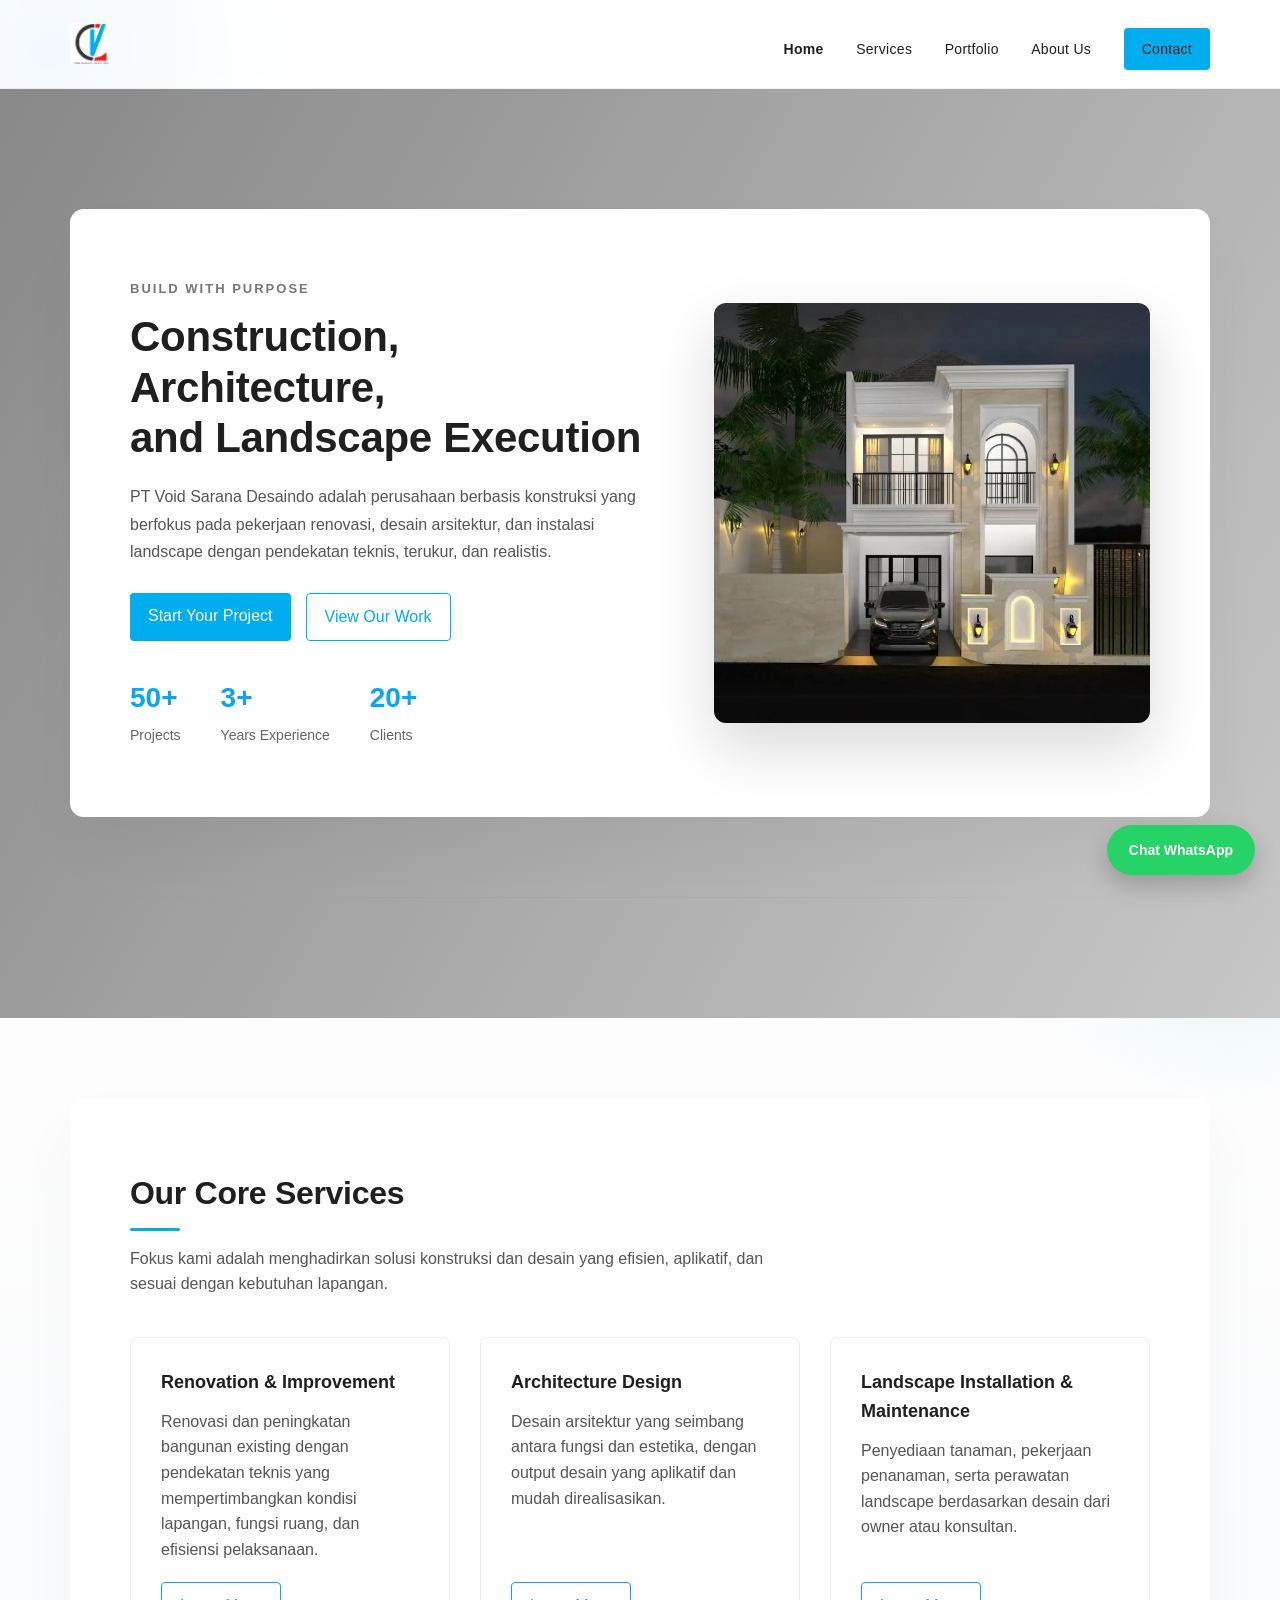
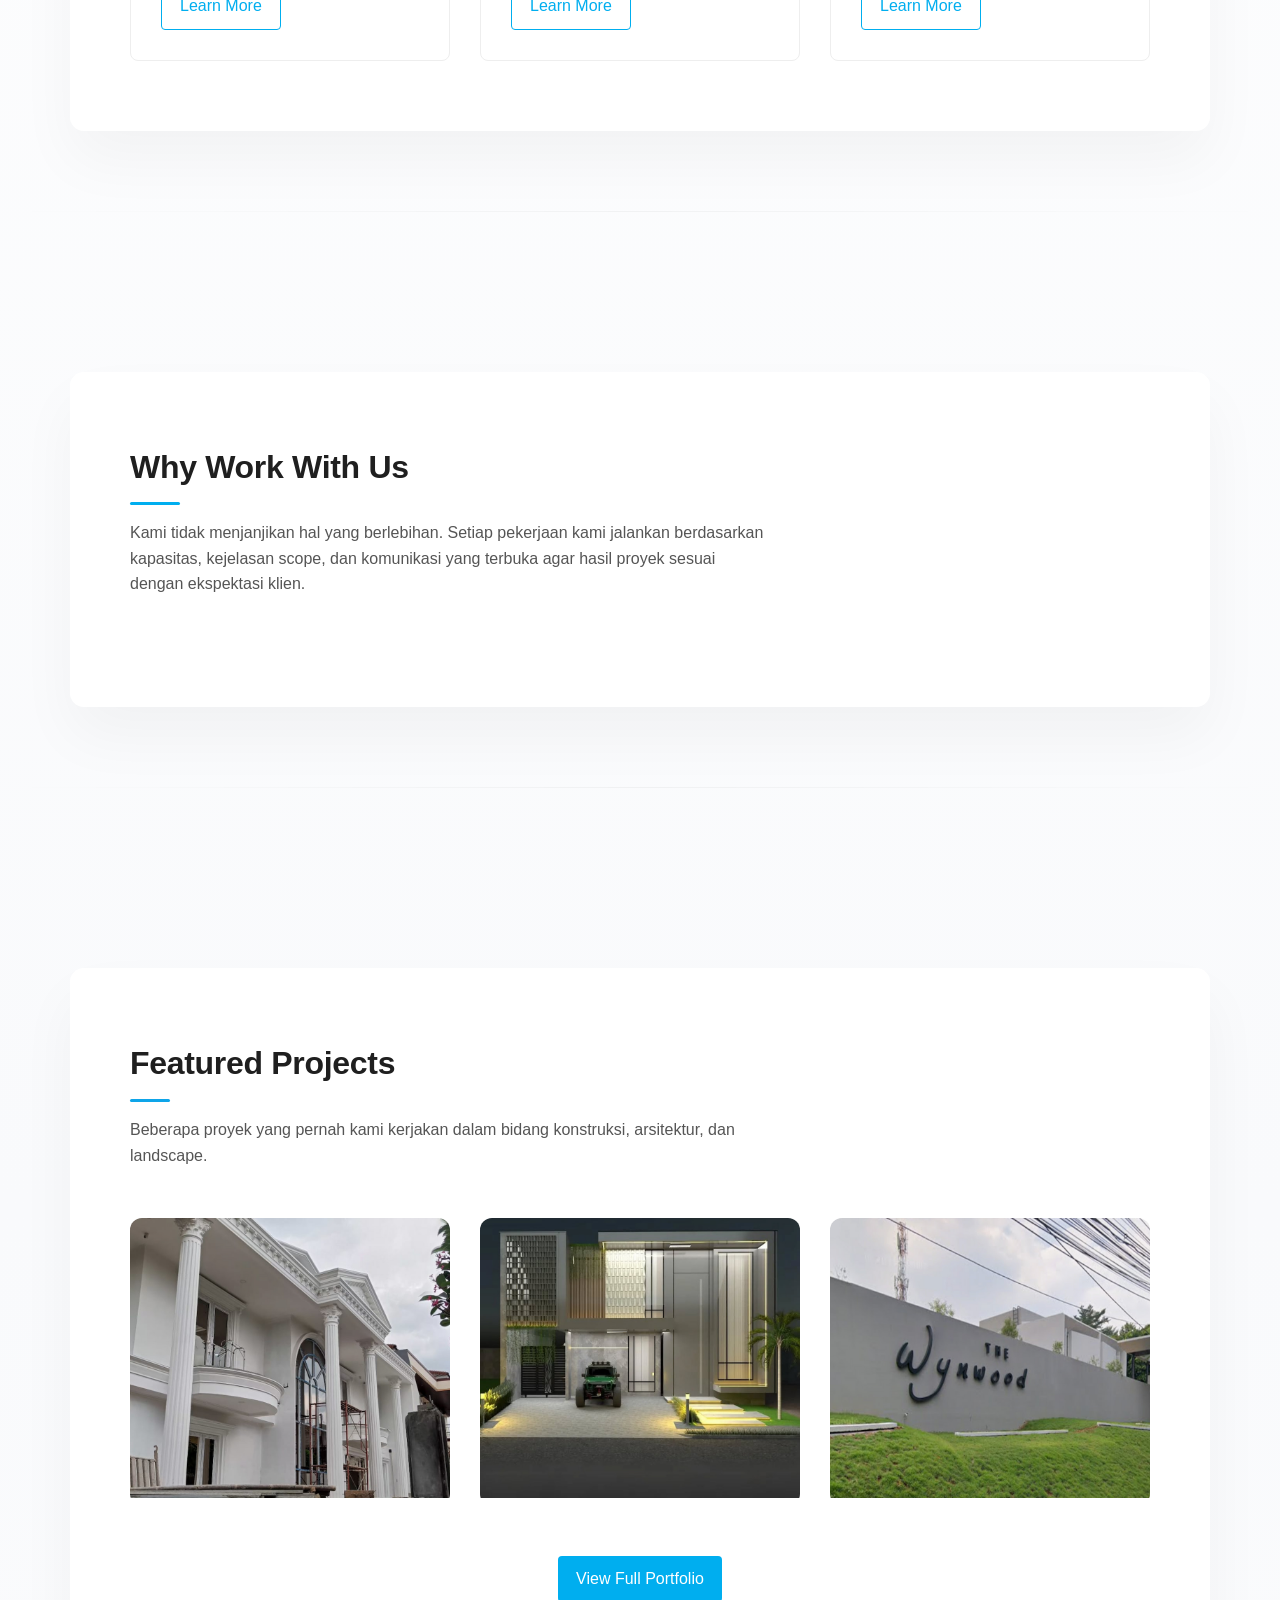
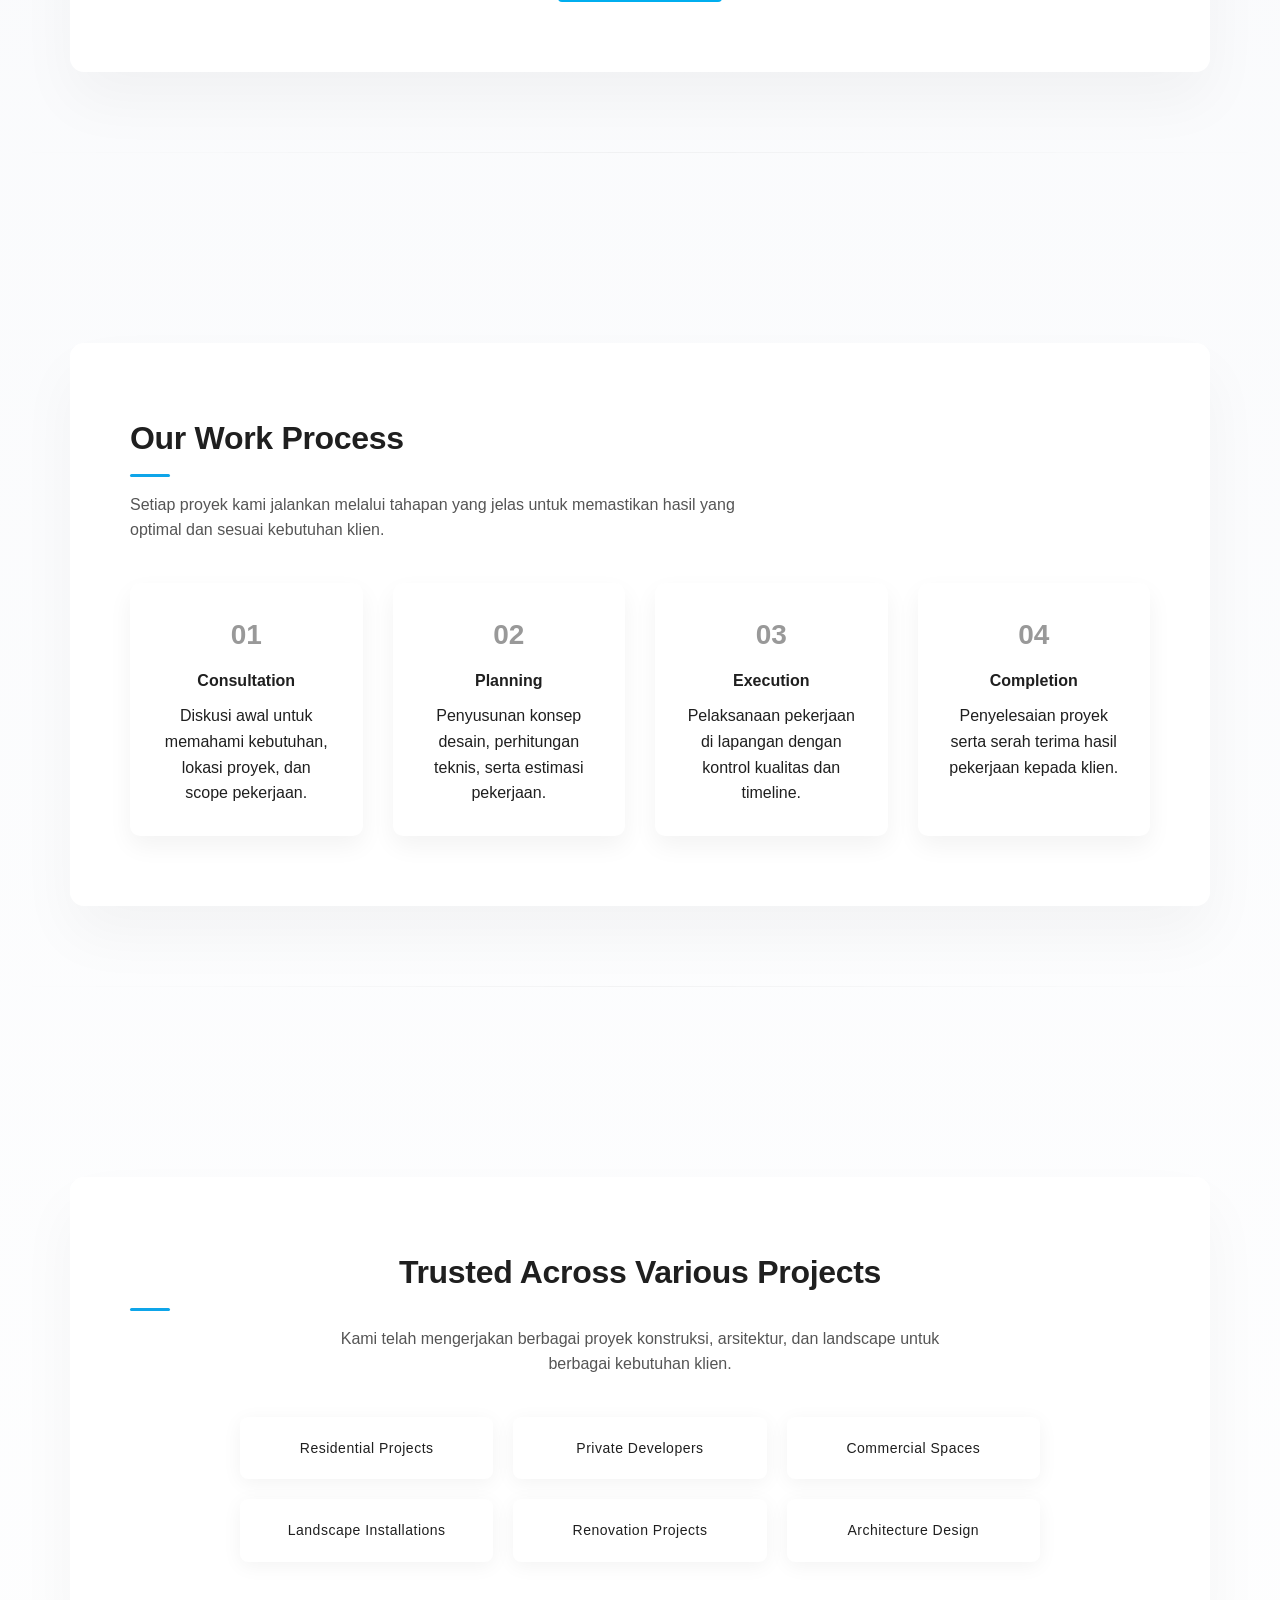
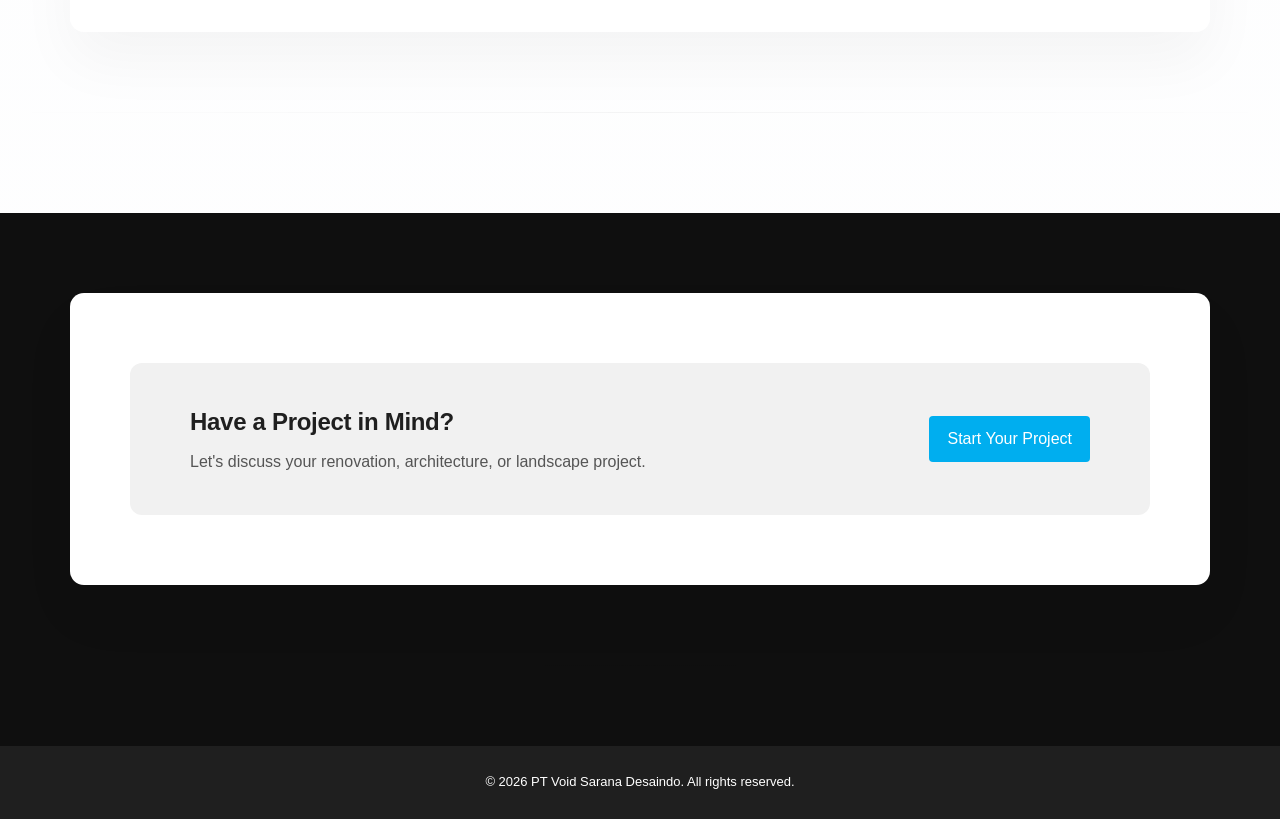
==== index.html @ ada6b705 "Add files via upload" ====
<!DOCTYPE html>
<html lang="id">
<head>
<meta charset="UTF-8" />
<meta name="viewport" content="width=device-width, initial-scale=1.0" />

<title>Void Sarana Desaindo | Jasa Renovasi Rumah, Desain Arsitektur & Landscape</title>

<meta name="description" content="Void Sarana Desaindo adalah perusahaan konstruksi yang menyediakan jasa renovasi rumah, desain arsitektur, dan instalasi landscape dengan pendekatan teknis dan realistis.">

<link rel="icon" type="image/png" href="assets/img/logo.png">

<link rel="stylesheet" href="assets/css/style.css" />
</head>
<body>

<!-- HEADER -->
<header class="site-header" id="navbar">

<div class="container header-flex">

<img src="assets/img/logo.png" alt="Void Sarana Desaindo" class="logo">

<div class="menu-toggle" id="menu-toggle">
☰
</div>

<nav class="nav" id="nav-menu">
<a href="index.html" class="active">Home</a>
<a href="services.html">Services</a>
<a href="portfolio.html">Portfolio</a>
<a href="about.html">About Us</a>
<a href="contact.html" class="btn-primary">Contact</a>
</nav>

</div>

</header>



<!-- HERO -->
<section class="hero reveal-section">

<div class="container hero-grid">

<div class="hero-text">

<div class="hero-subtitle">Build with purpose</div>

<h1>
Construction, Architecture,<br>
and Landscape Execution
</h1>

<p class="hero-desc">
PT Void Sarana Desaindo adalah perusahaan berbasis konstruksi
yang berfokus pada pekerjaan renovasi, desain arsitektur,
dan instalasi landscape dengan pendekatan teknis,
terukur, dan realistis.
</p>

<div class="hero-actions">

<a href="contact.html" class="btn-primary">
Start Your Project
</a>

<a href="portfolio.html" class="btn-secondary">
View Our Work
</a>

</div>

<!-- HERO STATS -->
<div class="hero-stats">

<div class="hero-stat">
<h3>50+</h3>
<p>Projects</p>
</div>

<div class="hero-stat">
<h3>3+</h3>
<p>Years Experience</p>
</div>

<div class="hero-stat">
<h3>20+</h3>
<p>Clients</p>
</div>

</div>

</div>



<!-- HERO SLIDER -->
<div class="hero-slider">

<img src="assets/img/portfolio/arch5.jpg" class="slide active">
<img src="assets/img/portfolio/arch2.jpg" class="slide">
<img src="assets/img/portfolio/reno1.jpg" class="slide">
<img src="assets/img/portfolio/reno5.jpg" class="slide">
<img src="assets/img/portfolio/land2.jpg" class="slide">

</div>

</div>
</section>



<!-- SERVICES -->
<section class="services reveal-section">

<div class="container">

<h2 class="section-title">Our Core Services</h2>

<p class="section-subtitle">
Fokus kami adalah menghadirkan solusi konstruksi dan desain
yang efisien, aplikatif, dan sesuai dengan kebutuhan lapangan.
</p>

<div class="service-list">

<div class="service-item">
<h3>Renovation & Improvement</h3>
<p>
Renovasi dan peningkatan bangunan existing dengan
pendekatan teknis yang mempertimbangkan kondisi lapangan,
fungsi ruang, dan efisiensi pelaksanaan.
</p>
<a href="renovasi-rumah.html" class="btn-secondary">
Learn More
</a>
</div>

<div class="service-item">
<h3>Architecture Design</h3>
<p>
Desain arsitektur yang seimbang antara fungsi dan estetika,
dengan output desain yang aplikatif dan mudah direalisasikan.
</p>
<a href="desain-arsitektur.html" class="btn-secondary">
Learn More
</a>
</div>

<div class="service-item">
<h3>Landscape Installation & Maintenance</h3>
<p>
Penyediaan tanaman, pekerjaan penanaman, serta perawatan
landscape berdasarkan desain dari owner atau konsultan.
</p>
<a href="jasa-landscape.html" class="btn-secondary">
Learn More
</a>
</div>

</div>

</div>
</section>



<!-- WHY US -->
<section class="services reveal-section">

<div class="container">

<h2 class="section-title">Why Work With Us</h2>

<p class="section-subtitle">
Kami tidak menjanjikan hal yang berlebihan.
Setiap pekerjaan kami jalankan berdasarkan kapasitas,
kejelasan scope, dan komunikasi yang terbuka agar hasil proyek
sesuai dengan ekspektasi klien.
</p>

</div>
</section>



<!-- FEATURED PROJECTS -->
<section class="home-portfolio reveal-section">

<div class="container">

<h2 class="section-title">Featured Projects</h2>

<p class="section-subtitle">
Beberapa proyek yang pernah kami kerjakan dalam bidang konstruksi,
arsitektur, dan landscape.
</p>

<div class="home-portfolio-grid">

<a href="portfolio.html" class="home-project">

<img src="assets/img/portfolio/reno2.jpg">

<div class="project-overlay">
<h3>Renovation</h3>
<p>Residential Upgrade</p>
</div>

</a>

<a href="portfolio.html" class="home-project">

<img src="assets/img/portfolio/arch4.jpg">

<div class="project-overlay">
<h3>Architecture</h3>
<p>Modern House Design</p>
</div>

</a>

<a href="portfolio.html" class="home-project">

<img src="assets/img/portfolio/land2.jpg">

<div class="project-overlay">
<h3>Landscape</h3>
<p>Garden Installation</p>
</div>

</a>

</div>

<div class="home-portfolio-btn">
<a href="portfolio.html" class="btn-primary">View Full Portfolio</a>
</div>

</div>
</section>

<section class="process reveal-section">

<div class="container">

<h2 class="section-title">Our Work Process</h2>

<p class="section-subtitle">
Setiap proyek kami jalankan melalui tahapan yang jelas
untuk memastikan hasil yang optimal dan sesuai kebutuhan klien.
</p>

<div class="process-grid">

<div class="process-item">
<h3>01</h3>
<h4>Consultation</h4>
<p>Diskusi awal untuk memahami kebutuhan, lokasi proyek, dan scope pekerjaan.</p>
</div>

<div class="process-item">
<h3>02</h3>
<h4>Planning</h4>
<p>Penyusunan konsep desain, perhitungan teknis, serta estimasi pekerjaan.</p>
</div>

<div class="process-item">
<h3>03</h3>
<h4>Execution</h4>
<p>Pelaksanaan pekerjaan di lapangan dengan kontrol kualitas dan timeline.</p>
</div>

<div class="process-item">
<h3>04</h3>
<h4>Completion</h4>
<p>Penyelesaian proyek serta serah terima hasil pekerjaan kepada klien.</p>
</div>

</div>

</div>

</section>

<section class="trusted reveal-section">

<div class="container">

<h2 class="section-title">Trusted Across Various Projects</h2>

<p class="section-subtitle">
Kami telah mengerjakan berbagai proyek konstruksi, arsitektur,
dan landscape untuk berbagai kebutuhan klien.
</p>

<div class="trusted-grid">

<div class="trusted-item">Residential Projects</div>
<div class="trusted-item">Private Developers</div>
<div class="trusted-item">Commercial Spaces</div>
<div class="trusted-item">Landscape Installations</div>
<div class="trusted-item">Renovation Projects</div>
<div class="trusted-item">Architecture Design</div>

</div>

</div>
</section>

<section class="cta-project reveal-section">

<div class="container">

<div class="cta-box">

<div class="cta-text">
<h2>Have a Project in Mind?</h2>
<p>Let's discuss your renovation, architecture, or landscape project.</p>
</div>

<a href="https://wa.me/6285795872985" class="btn-primary">
Start Your Project
</a>

</div>

</div>

</section>


<!-- FOOTER -->
<footer class="site-footer">
© 2026 PT Void Sarana Desaindo. All rights reserved.
</footer>



<!-- WHATSAPP FLOAT -->
<a href="https://wa.me/6285795872985" 
class="wa-floating" 
target="_blank">
Chat WhatsApp
</a>



<!-- SCROLL NAVBAR -->
<script>

window.addEventListener("scroll", function(){

let navbar = document.getElementById("navbar");

if(window.scrollY > 80){
navbar.classList.add("scrolled");
}else{
navbar.classList.remove("scrolled");
}

});

</script>



<!-- HERO SLIDER -->
<script>

const slides = document.querySelectorAll(".slide");

let currentSlide = 0;

function nextSlide(){

slides[currentSlide].classList.remove("active");

currentSlide++;

if(currentSlide >= slides.length){
currentSlide = 0;
}

slides[currentSlide].classList.add("active");

}

setInterval(nextSlide,4000);

</script>



<!-- REVEAL SCROLL -->
<script>

const sections = document.querySelectorAll(".reveal-section");

const observer = new IntersectionObserver((entries) => {

entries.forEach(entry => {

if(entry.isIntersecting){
entry.target.classList.add("active");
}

});

}, {
threshold: 0.2
});

sections.forEach(section => {
observer.observe(section);
});

</script>

<script>

const counters = document.querySelectorAll(".hero-stat h3");

counters.forEach(counter => {

let target = parseInt(counter.innerText);
let count = 0;

let updateCounter = () => {

let increment = target / 50;

count += increment;

if(count < target){
counter.innerText = Math.ceil(count) + "+";
requestAnimationFrame(updateCounter);
}else{
counter.innerText = target + "+";
}

};

updateCounter();

});

</script>

<script>

const toggle = document.getElementById("menu-toggle");
const nav = document.getElementById("nav-menu");

toggle.addEventListener("click", () => {
nav.classList.toggle("active");
});

/* tutup menu kalau link diklik */

document.querySelectorAll("#nav-menu a").forEach(link=>{
link.addEventListener("click",()=>{
nav.classList.remove("active");
});
});

</script>

<script>

const navbar = document.getElementById("navbar");

window.addEventListener("scroll", function(){

if(window.scrollY > 60){
navbar.classList.add("scrolled");
}else{
navbar.classList.remove("scrolled");
}

});

</script>

</body>
</html>
---- assets/css/style.css ----
/* =====================
   RESET & BASE
===================== */
* {
  margin: 0;
  padding: 0;
  box-sizing: border-box;
}

/* GLOBAL SECTION SPACING */

section{
padding:100px 0;
}

html{
scroll-behavior:smooth;
}

body {
  font-family: 'Inter', sans-serif;
  color: #1f1f1f;
  line-height: 1.6;
  background: #ffffff;
}

.container {
  width: 90%;
  max-width: 1200px;
  margin: auto;
}

/* =====================
   HEADER / NAVBAR
===================== */
.site-header {
  padding: 18px 0;
  border-bottom: 1px solid #eee;
  background: #fff;
}

.header-flex {
  display: flex;
  justify-content: space-between;
  align-items: center;
}

.logo {
  height: 42px;
}

.nav a {
  margin-left: 22px;
  text-decoration: none;
  color: #1f1f1f;
  font-size: 14px;
}

.nav a.active {
  font-weight: 600;
}

.btn-primary {
  background: #00AEEF;
  color: #fff;
  padding: 10px 18px;
  border-radius: 4px;
  text-decoration: none;
  display: inline-block;
}

.btn-secondary {
  border: 1px solid #00AEEF;
  color: #00AEEF;
  padding: 10px 18px;
  border-radius: 4px;
  text-decoration: none;
  display: inline-block;
}

/* =====================
   PAGE HEADER (GLOBAL)
===================== */
.page-header {
  background: #f8f9fb;
  padding: 80px 0 60px;
}

.page-header h1 {
  font-size: 36px;
  margin-bottom: 14px;
}

.page-header p {
  max-width: 720px;
  color: #555;
}

/* =====================
   HOME
===================== */
.hero {
  padding: 100px 0;
  background: #f9f9f9;
}

.hero-grid {
  display: grid;
  grid-template-columns: 1.2fr 1fr;
  gap: 60px;
  align-items: center;
}

.hero-subtitle {
  font-size: 14px;
  font-weight: 600;
  text-transform: uppercase;
  color: #00AEEF;
  margin-bottom: 10px;
}

.hero h1 {
  font-size: 44px;
  margin-bottom: 14px;
}

.hero-desc {
  max-width: 520px;
  margin-bottom: 28px;
  color: #444;
}

.hero-placeholder {
  height: 300px;
  background: #eaeaea;
  border-radius: 8px;
  display: flex;
  align-items: center;
  justify-content: center;
  color: #888;
}

/* =====================
   SERVICES (HOME PREVIEW)
===================== */
.services {
  padding: 80px 0;
}

.section-title {
  font-size: 32px;
  margin-bottom: 10px;
}

.section-subtitle {
  max-width: 640px;
  color: #555;
  margin-bottom: 40px;
}

.service-list {
  display: grid;
  grid-template-columns: repeat(3, 1fr);
  gap: 30px;
}

.service-item {
  border: 1px solid #eee;
  border-radius: 8px;
  padding: 30px;
  background: #fff;
}

.service-item h3 {
  margin-bottom: 12px;
  font-size: 18px;
}

.service-item p {
  color: #555;
}

/* =====================
   SERVICES PAGE ONLY
===================== */
.services-page .hero {
  display: none;
}

.services-page .services {
  padding: 80px 0;
}

.services-page .service-item {
  margin-bottom: 32px;
}

/* =====================
   PORTFOLIO
===================== */
.portfolio {
  padding: 80px 0;
}

.portfolio-grid {
  display: grid;
  grid-template-columns: repeat(2, 1fr);
  gap: 40px;
}

.portfolio-item {
  border: 1px solid #eee;
  border-radius: 10px;
  padding: 28px;
  transition: 0.25s ease;
}

.portfolio-item:hover {
  transform: translateY(-6px);
  border-color: #00AEEF;
}

.portfolio-thumb {
  height: 220px;
  background: linear-gradient(135deg, #eaeaea, #f5f5f5);
  border-radius: 8px;
  margin-bottom: 18px;
  display: flex;
  align-items: center;
  justify-content: center;
  color: #999;
}

/* =====================
   CONTACT
===================== */
.contact {
  padding: 80px 0;
}

.contact-card {
  max-width: 720px;
  margin: auto;
  border: 1px solid #eee;
  border-radius: 12px;
  padding: 48px;
  background: #fff;
}

.contact-actions {
  display: flex;
  gap: 16px;
  margin-bottom: 28px;
}

/* =====================
   FOOTER
===================== */
.site-footer {
  background: #1f1f1f;
  color: #fff;
  text-align: center;
  padding: 26px 0;
  font-size: 13px;
}

/* =====================
   RESPONSIVE
===================== */
@media (max-width: 900px) {
  .hero-grid {
    grid-template-columns: 1fr;
  }

  .service-list,
  .portfolio-grid {
    grid-template-columns: 1fr;
  }

  .contact-actions {
    flex-direction: column;
  }
}

/* =====================
   ABOUT PAGE – LEVEL UP
===================== */

/* accent line under title */
.about-page .section-title {
  position: relative;
  padding-bottom: 14px;
}

.about-page .section-title::after {
  content: "";
  position: absolute;
  left: 0;
  bottom: 0;
  width: 48px;
  height: 3px;
  background: #00AEEF;
  border-radius: 2px;
}

/* philosophy quote */
.about-page .about-quote {
  margin: 60px 0;
  padding: 36px 40px;
  border-left: 4px solid #00AEEF;
  background: #f8f9fb;
  font-size: 18px;
  font-weight: 500;
  color: #222;
}

/* soften paragraph flow */
.about-page p {
  margin-bottom: 18px;
}

/* =====================
   PORTFOLIO PAGE
   (MULTI PHOTO, NO JS)
===================== */
.portfolio-page .portfolio {
  padding: 80px 0;
}

.portfolio-page .portfolio-category {
  margin-bottom: 80px;
}

.portfolio-page .portfolio-category h2 {
  font-size: 26px;
  margin-bottom: 10px;
}

.portfolio-page .portfolio-desc {
  max-width: 700px;
  margin-bottom: 28px;
  color: #555;
}

.portfolio-page .portfolio-grid {
  display: grid;
  grid-template-columns: repeat(3, 1fr);
  gap: 20px;
}

.portfolio-page .portfolio-photo {
  width: 100%;
  height: 220px;
  background: #eaeaea;
  border-radius: 8px;
  object-fit: cover;
  display: flex;
  align-items: center;
  justify-content: center;
  color: #999;
  font-size: 14px;
}

/* responsive */
@media (max-width: 768px) {
  .portfolio-page .portfolio-grid {
    grid-template-columns: repeat(2, 1fr);
  }
}

@media (max-width: 480px) {
  .portfolio-page .portfolio-grid {
    grid-template-columns: 1fr;
  }
}

/* =====================
   PREMIUM VISUAL POLISH
   (SAFE, GLOBAL LIGHT)
===================== */

/* soft background rhythm */
body {
  background:
    linear-gradient(
      to bottom,
      #ffffff 0%,
      #f9fafc 50%,
      #ffffff 100%
    );
}

/* section breathing space */
section {
  position: relative;
}

/* subtle divider */
section::after {
  content: "";
  display: block;
  width: 100%;
  height: 1px;
  background: linear-gradient(
    to right,
    transparent,
    rgba(0,0,0,0.04),
    transparent
  );
  margin-top: 80px;
}

/* prevent divider on footer */
footer::after {
  display: none;
}

/* premium container max-width */
.container {
  max-width: 1140px;
}

/* heading weight refinement */
h1, h2 {
  letter-spacing: -0.3px;
}

/* visual anchor for page header */
.page-header {
  background:
    linear-gradient(
      135deg,
      #f8f9fb 0%,
      #ffffff 60%
    );
}

/* subtle brand accent */
.page-header h1::after {
  content: "";
  display: block;
  width: 56px;
  height: 3px;
  background: #00AEEF;
  margin-top: 14px;
  border-radius: 2px;
}

/* ==========================
   ARCHITECTURAL DEPTH SYSTEM
   PREMIUM – SAFE MODE
========================== */

/* subtle architectural grid texture */
body::before {
  content: "";
  position: fixed;
  inset: 0;
  background-image:
    linear-gradient(rgba(0,0,0,0.015) 1px, transparent 1px),
    linear-gradient(90deg, rgba(0,0,0,0.015) 1px, transparent 1px);
  background-size: 80px 80px;
  pointer-events: none;
  z-index: 0;
}

/* ensure content above texture */
body > * {
  position: relative;
  z-index: 1;
}

/* section panel feel */
section .container {
  background: #ffffff;
  border-radius: 14px;
  padding: 80px 80px;
  box-shadow:
    0 30px 60px rgba(0,0,0,0.04);
}

/* reduce padding on small screens */
@media (max-width: 768px) {
  section .container {
    padding: 48px 28px;
  }
}

/* visual anchor on large headings */
h1 {
  font-size: 48px;
}

/* silent oversized accent */
.page-header::before {
  content: "";
  position: absolute;
  top: -120px;
  right: -120px;
  width: 320px;
  height: 320px;
  background: radial-gradient(
    circle,
    rgba(0,174,239,0.12),
    transparent 70%
  );
  pointer-events: none;
}

/* PORTFOLIO PAGE */

.portfolio-page{
padding:80px 0;
}

.portfolio-category{
margin-top:60px;
margin-bottom:20px;
font-size:24px;
}

.portfolio-grid{
display:grid;
grid-template-columns:repeat(3,1fr);
gap:25px;
}

.portfolio-grid img{
width:100%;
height:260px;
object-fit:cover;
border-radius:6px;
transition:0.3s;
}

.portfolio-grid img:hover{
transform:scale(1.05);
}

/* =========================
   PORTFOLIO GRID UPGRADE
========================= */

.portfolio-section {
  padding: 80px 0;
  background: #f7f8fa;
}

.portfolio-category {
  margin-top: 50px;
}

.portfolio-grid {
  display: grid;
  grid-template-columns: repeat(auto-fit, minmax(260px, 1fr));
  gap: 28px;
  margin-top: 20px;
}

.portfolio-item {
  overflow: hidden;
  border-radius: 10px;
  background: #fff;
  box-shadow: 0 6px 18px rgba(0,0,0,0.06);
  transition: transform 0.3s ease, box-shadow 0.3s ease;
}

.portfolio-item:hover {
  transform: translateY(-6px);
  box-shadow: 0 12px 28px rgba(0,0,0,0.12);
}

.portfolio-item img {
  width: 100%;
  height: 220px;
  object-fit: cover;
  display: block;
  transition: transform 0.4s ease;
}

.portfolio-item:hover img {
  transform: scale(1.08);
}

.portfolio-category h3 {
  margin-bottom: 15px;
  font-size: 22px;
}

/* =========================
   PORTFOLIO POLISH
========================= */

.portfolio-wrapper {
  background: white;
  padding: 60px;
  border-radius: 12px;
  box-shadow: 0 10px 30px rgba(0,0,0,0.06);
}

.portfolio-category h3 {
  font-size: 24px;
  font-weight: 600;
  margin-bottom: 18px;
  position: relative;
}

.portfolio-category h3::after {
  content: "";
  display: block;
  width: 40px;
  height: 3px;
  background: #00AEEF;
  margin-top: 8px;
  border-radius: 2px;
}

/* animasi foto */
.gallery img{
  transition: transform 0.4s ease;
}

.gallery img:hover{
  transform: scale(1.07);
}

/* animasi card */
.card{
  transition: all 0.3s ease;
}

.card:hover{
  transform: translateY(-6px);
  box-shadow: 0 15px 35px rgba(0,0,0,0.15);
}

/* LIGHTBOX */

.lightbox{
position:fixed;
top:0;
left:0;
width:100%;
height:100%;
background:rgba(0,0,0,0.85);
display:flex;
justify-content:center;
align-items:center;
z-index:999;
}

.lightbox img{
max-width:90%;
max-height:90%;
border-radius:8px;
}

.lightbox .close{
position:absolute;
top:30px;
right:40px;
font-size:40px;
color:white;
cursor:pointer;
}

/* SCROLL ANIMATION */

.fade-up{
opacity:0;
transform:translateY(40px);
transition:all 0.8s ease;
}

.fade-up.show{
opacity:1;
transform:translateY(0);
}


/* ANIMATION SCROLL */

.hidden{
opacity:0;
transform:translateY(40px);
transition:all 0.8s ease;
}

.show{
opacity:1;
transform:translateY(0);
}

/* PORTFOLIO IMAGE POLISH */

.portfolio-grid a{
display:block;
overflow:hidden;
border-radius:12px;
position:relative;
}

.portfolio-grid img{
width:100%;
display:block;
transition:transform .6s ease, filter .6s ease;
}

.portfolio-grid a:hover img{
transform:scale(1.08);
filter:brightness(1.05);
}

/* shadow card */

.portfolio-grid a{
box-shadow:0 10px 25px rgba(0,0,0,0.08);
transition:all .4s ease;
}

.portfolio-grid a:hover{
transform:translateY(-6px);
box-shadow:0 18px 40px rgba(0,0,0,0.15);
}

/* LIGHTBOX */

.lightbox{
position:fixed;
top:0;
left:0;
width:100%;
height:100%;
background:rgba(0,0,0,0.85);
display:none;
align-items:center;
justify-content:center;
z-index:999;
padding:40px;
}

.lightbox img{
max-width:90%;
max-height:90%;
border-radius:10px;
box-shadow:0 20px 60px rgba(0,0,0,0.6);
}

/* SCROLL REVEAL */

.reveal{
opacity:0;
transform:translateY(40px);
transition:all 0.8s ease;
}

.reveal.active{
opacity:1;
transform:translateY(0);
}

/* portfolio image hover effect */

.portfolio-grid a{
display:block;
overflow:hidden;
border-radius:8px;
}

.portfolio-grid img{
width:100%;
height:260px;
object-fit:cover;
transition: transform 0.5s ease;
}

.portfolio-grid a:hover img{
transform:scale(1.08);
}

.portfolio-grid a{
box-shadow:0 8px 25px rgba(0,0,0,0.08);
transition:all 0.3s ease;
}

.portfolio-grid a:hover{
box-shadow:0 12px 35px rgba(0,0,0,0.15);
}

.portfolio-category{
margin-top:60px;
margin-bottom:20px;
font-size:22px;
}

/* HERO VISUAL UPGRADE */

.hero-visual{
position:relative;
}

.hero-visual img{
width:100%;
border-radius:12px;
box-shadow:0 25px 60px rgba(0,0,0,0.15);
display:block;
}

/* hero spacing polish */

.hero{
padding:120px 0;
}

.hero-subtitle{
letter-spacing:2px;
font-size:13px;
text-transform:uppercase;
color:#777;
margin-bottom:12px;
}

.hero h1{
font-size:42px;
line-height:1.2;
margin-bottom:20px;
}

.hero-desc{
color:#555;
max-width:520px;
line-height:1.7;
margin-bottom:28px;
}

/* HERO SLIDER */

.hero-slider{
position:relative;
width:100%;
height:420px;
overflow:hidden;
border-radius:12px;
box-shadow:0 25px 60px rgba(0,0,0,0.15);
}

.hero-slider img{
position:absolute;
width:100%;
height:100%;
object-fit:cover;
opacity:0;
transition:opacity 1s ease;
}

.hero-slider img.active{
opacity:1;
}

/* WHATSAPP FLOATING BUTTON */

.wa-floating{
position:fixed;
bottom:25px;
right:25px;

background:#25D366;
color:white;

padding:14px 22px;
border-radius:40px;

font-size:14px;
font-weight:600;

box-shadow:0 10px 25px rgba(0,0,0,0.2);

text-decoration:none;

z-index:999;
transition:all .3s ease;
}

.wa-floating:hover{
transform:translateY(-3px);
box-shadow:0 14px 35px rgba(0,0,0,0.25);
}

/* NAVBAR SCROLL EFFECT */

#navbar{
transition:all .3s ease;
}

#navbar.scrolled{
background:white;
box-shadow:0 8px 25px rgba(0,0,0,0.08);
}

/* PORTFOLIO CINEMATIC CARD */

.portfolio-card{
position:relative;
overflow:hidden;
border-radius:8px;
}

.portfolio-card img{
width:100%;
display:block;
transition:transform .4s ease;
}

.portfolio-card:hover img{
transform:scale(1.08);
}

.portfolio-overlay{
position:absolute;
bottom:0;
left:0;
width:100%;
padding:20px;

background:linear-gradient(to top, rgba(0,0,0,0.7), transparent);

color:white;
font-weight:600;
font-size:14px;

opacity:0;
transition:opacity .3s ease;
}

.portfolio-card:hover .portfolio-overlay{
opacity:1;
}

/* PORTFOLIO CARD UPGRADE */

.portfolio-card{
position:relative;
overflow:hidden;
border-radius:10px;

background:#fff;

box-shadow:0 4px 15px rgba(0,0,0,0.08);

transition:all .3s ease;
}

.portfolio-card:hover{

transform:translateY(-6px);

box-shadow:0 10px 30px rgba(0,0,0,0.15);

}

.portfolio-card img{

width:100%;
display:block;

transition:transform .5s ease;

}

.portfolio-card:hover img{

transform:scale(1.06);

}

.portfolio-overlay{

position:absolute;
bottom:0;
left:0;
width:100%;

padding:20px;

background:linear-gradient(
to top,
rgba(0,0,0,0.75),
rgba(0,0,0,0)
);

color:white;

font-size:13px;
letter-spacing:1px;

opacity:0;
transition:opacity .3s ease;

}

.portfolio-card:hover .portfolio-overlay{

opacity:1;

}

/* PORTFOLIO CARD UPGRADE */

.portfolio-card{
position:relative;
overflow:hidden;
border-radius:10px;

background:#fff;

box-shadow:0 4px 15px rgba(0,0,0,0.08);

transition:all .3s ease;
}

.portfolio-card:hover{

transform:translateY(-6px);

box-shadow:0 10px 30px rgba(0,0,0,0.15);

}

.portfolio-card img{

width:100%;
display:block;

transition:transform .5s ease;

}

.portfolio-card:hover img{

transform:scale(1.06);

}

.portfolio-overlay{

position:absolute;
bottom:0;
left:0;
width:100%;

padding:20px;

background:linear-gradient(
to top,
rgba(0,0,0,0.75),
rgba(0,0,0,0)
);

color:white;

font-size:13px;
letter-spacing:1px;

opacity:0;
transition:opacity .3s ease;

}

.portfolio-card:hover .portfolio-overlay{

opacity:1;

}

/* SECTION DIVIDER */

.portfolio-category{

margin-top:70px;
margin-bottom:25px;

font-size:22px;
font-weight:600;

position:relative;
padding-left:18px;

}

.portfolio-category::before{

content:"";

position:absolute;
left:0;
top:5px;

width:4px;
height:22px;

background:#0ea5e9;

border-radius:2px;

}

/* PORTFOLIO GLOW EFFECT */

.portfolio-card::after{

content:"";

position:absolute;
inset:0;

background:linear-gradient(
120deg,
transparent,
rgba(255,255,255,0.25),
transparent
);

opacity:0;
transition:opacity .4s;

}

.portfolio-card:hover::after{

opacity:1;

}

/* HERO CINEMATIC OVERLAY */

.hero{

position:relative;

}

.hero::before{

content:"";

position:absolute;

inset:0;

background:linear-gradient(
120deg,
rgba(0,0,0,0.45),
rgba(0,0,0,0.2)
);

z-index:1;

}

.hero-grid{

position:relative;

z-index:2;

}

/* HERO STATS */

.hero-stats{
display:flex;
gap:40px;
margin-top:35px;
}

.hero-stat h3{
margin:0;
font-size:28px;
font-weight:700;
color:#0ea5e9;
}

.hero-stat p{
margin:4px 0 0 0;
font-size:14px;
color:#666;
}

/* SECTION BACKGROUND */

.section-light{

background:#f8fafc;

padding:80px 0;

}

.hero-stats{
display:flex;
gap:40px;
margin-top:35px;
}

.hero-stat h3{
margin:0;
font-size:28px;
color:#0ea5e9;
}

.hero-stat p{
margin:4px 0 0 0;
font-size:14px;
color:#666;
}

.hero-slider{
position:relative;
height:420px;
overflow:hidden;
border-radius:12px;
}

.slide{
position:absolute;
width:100%;
height:100%;
object-fit:cover;

opacity:0;
transition:opacity 1s ease;
}

.slide.active{
opacity:1;
}

.hero-slider img{
box-shadow:0 20px 50px rgba(0,0,0,0.15);
}

.btn-primary{
transition:all .25s ease;
}

.btn-primary:hover{
transform:translateY(-2px);
box-shadow:0 10px 25px rgba(0,0,0,0.15);
}

/* HOME PORTFOLIO */

.home-portfolio{
padding:100px 0;
}

.home-portfolio-grid{
display:grid;
grid-template-columns:repeat(3,1fr);
gap:30px;
margin-top:50px;
}

.home-project{
position:relative;
overflow:hidden;
border-radius:12px;
display:block;
}

.home-project img{
width:100%;
height:280px;
object-fit:cover;
transition:transform .5s ease;
}

/* overlay */

.project-overlay{
position:absolute;
bottom:0;
left:0;
right:0;
padding:25px;

background:linear-gradient(
to top,
rgba(0,0,0,0.7),
transparent
);

color:white;
opacity:0;
transition:opacity .3s ease;
}

.home-project:hover img{
transform:scale(1.08);
}

.home-project:hover .project-overlay{
opacity:1;
}

.project-overlay h3{
margin:0;
font-size:20px;
}

.project-overlay p{
margin:5px 0 0 0;
font-size:14px;
opacity:0.85;
}

.home-portfolio-btn{
margin-top:50px;
text-align:center;
}

/* BACKGROUND DECORATION */

body{
position:relative;
overflow-x:hidden;
}

body::before{
content:"";

position:fixed;
top:-200px;
left:-200px;

width:500px;
height:500px;

background:radial-gradient(circle,
rgba(0,120,255,0.15),
transparent 70%);

z-index:-1;
}

body::after{
content:"";

position:fixed;
bottom:-200px;
right:-200px;

width:500px;
height:500px;

background:radial-gradient(circle,
rgba(0,200,150,0.15),
transparent 70%);

z-index:-1;
}

/* SECTION REVEAL */

.reveal-section{
opacity:0;
transform:translateY(60px);
transition:all .8s ease;
}

.reveal-section.active{
opacity:1;
transform:translateY(0);
}

.site-header{

position:sticky;
top:0;

background:rgba(255,255,255,0.75);
backdrop-filter:blur(10px);

border-bottom:1px solid rgba(0,0,0,0.05);

z-index:1000;

}

/* PROCESS SECTION */

.process-grid{
display:grid;
grid-template-columns:repeat(auto-fit,minmax(200px,1fr));
gap:30px;
margin-top:40px;
}

.process-item{
background:#fff;
padding:30px;
border-radius:10px;
box-shadow:0 10px 25px rgba(0,0,0,0.05);
text-align:center;
}

.process-item h3{
font-size:28px;
color:#999;
margin-bottom:10px;
}

.process-item h4{
margin-bottom:10px;
}

/* CTA PROJECT */

.cta-project{
background:#0f0f0f;
padding:80px 0;
}

.cta-box{
background:#f1f1f1;
border-radius:12px;
padding:40px 60px;

display:flex;
align-items:center;
justify-content:space-between;
gap:30px;
}

.cta-text h2{
margin-bottom:8px;
}

.cta-text p{
color:#555;
}

.home-project img{
transition: transform .6s ease;
}

.home-project:hover img{
transform: scale(1.08);
}

.service-item,
.process-item{
transition: all .3s ease;
}

.service-item:hover,
.process-item:hover{
transform: translateY(-6px);
box-shadow:0 15px 40px rgba(0,0,0,0.08);
}

@media (max-width:768px){

.portfolio-overlay{
opacity:1;
}

}

.portfolio-card img{
transition:transform .5s ease;
}

.portfolio-card:hover img{
transform:scale(1.05);
}

.portfolio-card{
overflow:hidden;
border-radius:10px;
}

/* TRUSTED SECTION */

.trusted{
padding:80px 0;
text-align:center;
}

.trusted-grid{
display:grid;
grid-template-columns:repeat(3,1fr);
gap:20px;
margin-top:40px;
max-width:800px;
margin-left:auto;
margin-right:auto;
}

.trusted-item{
padding:20px;
background:white;
border-radius:8px;
font-weight:500;
font-size:14px;
letter-spacing:.5px;
box-shadow:0 4px 20px rgba(0,0,0,0.05);
transition:transform .3s ease, box-shadow .3s ease;
}

.trusted-item:hover{
transform:translateY(-5px);
box-shadow:0 10px 30px rgba(0,0,0,0.08);
}

@media (max-width:768px){

.trusted-grid{
grid-template-columns:1fr 1fr;
}

}

.trusted{
padding:100px 0;
}

.trusted .section-subtitle{
text-align:center;
max-width:600px;
margin-left:auto;
margin-right:auto;
}

.section-subtitle{
margin-top:15px;
}

@media (max-width:768px){

section{
padding:70px 0;
}

}

.hero-actions{
display:flex;
gap:15px;
margin-top:20px;
}

p{
max-width:680px;
}

.nav a{
position:relative;
}

.nav a::after{
content:"";
position:absolute;
left:0;
bottom:-4px;
width:0%;
height:2px;
background:#0ea5e9;
transition:width .3s ease;
}

.nav a:hover::after{
width:100%;
}

.section-title::after{
content:"";
display:block;
width:40px;
height:3px;
background:#0ea5e9;
margin-top:10px;
border-radius:2px;
}

/* FIX SERVICE CARD BUTTON ALIGN */

.service-item{
display:flex;
flex-direction:column;
justify-content:space-between;
}

.service-item p{
flex-grow:1;
}

.service-item .btn-secondary{
margin-top:20px;
align-self:flex-start;
}

.service-item{
min-height:240px;
}

/* SERVICES TITLE ACCENT */

.services .section-title{
position:relative;
padding-bottom:12px;
}

.services .section-title::after{
content:"";
position:absolute;
left:0;
bottom:0;
width:50px;
height:3px;
background:#00AEEF;
border-radius:2px;
}

/* SERVICE CARD HOVER POLISH */

.service-item{
transition:all .3s ease;
}

.service-item:hover{
transform:translateY(-6px);
box-shadow:0 15px 40px rgba(0,0,0,0.08);
}

.service-item .btn-secondary{
transition:all .25s ease;
}

.service-item .btn-secondary:hover{
background:#00AEEF;
color:white;
}

/* NAVBAR SPACING FIX */

.nav a{
margin-left:28px;
font-size:14px;
letter-spacing:.3px;
}

.nav a:hover{
color:#00AEEF;
}

section .container{
background:#ffffff;
border-radius:14px;
padding:70px 60px;
box-shadow:0 30px 60px rgba(0,0,0,0.04);
}

/* HOME PROJECT HOVER UPGRADE */

.home-project{
transition:all .4s ease;
}

.home-project:hover{
transform:translateY(-6px);
box-shadow:0 20px 50px rgba(0,0,0,0.15);
}

/* SERVICE PAGE LAYOUT FIX */

.service-detail .container{
background:white;
border-radius:12px;
padding:40px 50px;
box-shadow:0 10px 30px rgba(0,0,0,0.05);
max-width:900px;
margin:auto;
}

.service-detail{
padding:40px 0;
}

/* gambar service */

.service-photo{
width:100%;
border-radius:10px;
margin-bottom:10px;
}

/* list renovasi */

.service-detail ul{
margin-top:15px;
padding-left:20px;
line-height:1.8;
}

/* judul section */

.service-detail h2{
margin-bottom:10px;
}

/* portfolio mini di service */

.service-detail .portfolio-grid{
margin-top:20px;
grid-template-columns:repeat(3,1fr);
gap:20px;
}

.service-photo{
max-height:450px;
object-fit:cover;
}

/* SERVICE IMAGE SLIDER */

.service-slider{
position:relative;
width:100%;
height:420px;
overflow:hidden;
border-radius:12px;
box-shadow:0 15px 40px rgba(0,0,0,0.1);
}

.service-slide{
position:absolute;
width:100%;
height:100%;
object-fit:cover;
opacity:0;
transition:opacity 1s ease;
}

.service-slide.active{
opacity:1;
}

/* SERVICE SLIDER NAVIGATION */

.slider-prev,
.slider-next{
position:absolute;
top:50%;
transform:translateY(-50%);
font-size:28px;
background:rgba(0,0,0,0.4);
color:white;
padding:8px 14px;
cursor:pointer;
border-radius:6px;
z-index:5;
}

.slider-prev{
left:15px;
}

.slider-next{
right:15px;
}

.slider-prev:hover,
.slider-next:hover{
background:rgba(0,0,0,0.7);
}

section{
padding:90px 0;
}

/* =========================
   MOBILE OPTIMIZATION
========================= */

@media (max-width:768px){

/* container spacing */
section .container{
padding:40px 20px;
}

/* HERO */
.hero{
padding:60px 0;
}

.hero h1{
font-size:30px;
}

.hero-desc{
font-size:14px;
}

.hero-grid{
grid-template-columns:1fr;
gap:30px;
}

.hero-slider{
height:260px;
}

/* HERO STATS */
.hero-stats{
flex-wrap:wrap;
gap:20px;
}

/* SERVICES */
.service-list{
grid-template-columns:1fr;
gap:20px;
}

/* PORTFOLIO */
.portfolio-grid{
grid-template-columns:1fr 1fr;
gap:15px;
}

.portfolio-grid img{
height:180px;
}

/* HOME PORTFOLIO */
.home-portfolio-grid{
grid-template-columns:1fr;
}

/* TRUSTED */
.trusted-grid{
grid-template-columns:1fr 1fr;
gap:15px;
}

/* PROCESS */
.process-grid{
grid-template-columns:1fr;
}

/* CTA BOX */
.cta-box{
flex-direction:column;
text-align:center;
gap:20px;
}

}

/* extra small phone */

@media (max-width:480px){

.hero h1{
font-size:26px;
}

.portfolio-grid{
grid-template-columns:1fr;
}

.trusted-grid{
grid-template-columns:1fr;
}

}

/* MOBILE NAVBAR FIX */

@media (max-width:768px){

.header-flex{
flex-direction:column;
align-items:center;
gap:10px;
}

.nav{
display:flex;
flex-wrap:wrap;
justify-content:center;
gap:10px;
}

.nav a{
margin:0;
font-size:13px;
}

.btn-primary{
padding:8px 14px;
}

.logo{
height:36px;
}

}

@media (max-width:768px){

.hero h1{
font-size:30px;
}

.hero-slider{
height:260px;
}

}

@media (max-width:768px){

/* navbar vertical */
.header-flex{
flex-direction:column;
align-items:center;
gap:15px;
}

/* menu wrap */
.nav{
display:flex;
flex-wrap:wrap;
justify-content:center;
gap:12px;
max-width:280px;
}

/* menu spacing */
.nav a{
margin:0;
font-size:14px;
}

/* contact button */
.nav .btn-primary{
margin-top:5px;
}

}

/* HAMBURGER MENU */

.menu-toggle{
display:none;
font-size:28px;
cursor:pointer;
}

/* MOBILE NAV */

@media (max-width:768px){

.menu-toggle{
display:block;
}

.nav{
display:none;
flex-direction:column;
width:100%;
background:white;
margin-top:10px;
padding:20px 0;
border-top:1px solid #eee;
}

.nav a{
margin:10px 0;
text-align:center;
}

.nav.active{
display:flex;
}

}

.menu-toggle{
padding:6px 12px;
border-radius:6px;
transition:0.2s;
}

.menu-toggle:hover{
background:#f2f2f2;
}

/* MOBILE HEADER FIX */

@media (max-width:768px){

.header-flex{
display:flex;
flex-direction:row;
justify-content:space-between;
align-items:center;
}

.menu-toggle{
display:block;
font-size:28px;
cursor:pointer;
}

.nav{
display:none;
flex-direction:column;
width:100%;
background:white;
margin-top:15px;
padding:20px 0;
border-top:1px solid #eee;
}

.nav a{
margin:10px 0;
text-align:center;
}

.nav.active{
display:flex;
}

}

.nav{
transition:all .3s ease;
}

@media (max-width:768px){

.nav{
display:none;
flex-direction:column;
width:100%;
background:white;

position:absolute;
top:70px;
left:0;

padding:20px 0;
border-top:1px solid #eee;
box-shadow:0 10px 25px rgba(0,0,0,0.08);
}

.nav a{
margin:12px 0;
text-align:center;
}

.nav.active{
display:flex;
}

}

.nav{
transition:all .25s ease;
}

.site-header{
position:relative;
}

@media (max-width:768px){

.nav{
display:none;
flex-direction:column;

position:absolute;
top:100%;
left:0;

width:100%;
background:white;

padding:20px 0;
border-top:1px solid #eee;

box-shadow:0 10px 25px rgba(0,0,0,0.08);
}

.nav a{
margin:12px 0;
text-align:center;
}

.nav.active{
display:flex;
}

}

@media (max-width:768px){

.nav{
display:none;
flex-direction:column;

position:absolute;
top:100%;
right:0;

width:220px;
background:white;

padding:20px;
border-radius:8px;

box-shadow:0 10px 25px rgba(0,0,0,0.1);
}

.nav a{
margin:10px 0;
text-align:right;
}

.nav.active{
display:flex;
}

}

@media (max-width:768px){

.nav{
display:none;
flex-direction:column;

position:absolute;
top:100%;
right:20px;   /* ini yang bikin menu nempel kanan */
left:auto;    /* penting supaya tidak ditarik ke kiri */

width:220px;
background:white;

padding:20px;
border-radius:10px;

box-shadow:0 12px 30px rgba(0,0,0,0.12);
}

.nav a{
margin:10px 0;
text-align:right;
}

.nav.active{
display:flex;
}

}

.menu-toggle{
margin-right:10px;
}

.nav .btn-primary{
width:100%;
text-align:center;
margin-top:10px;
}

.nav .btn-primary{
width:auto;
align-self:flex-end;
}

/* NAVBAR SCROLL EFFECT */

#navbar{
transition: background .25s ease, box-shadow .25s ease, backdrop-filter .25s ease;
background: rgba(255,255,255,0.7);
backdrop-filter: blur(8px);
}

#navbar.scrolled{
background: rgba(255,255,255,0.95);
backdrop-filter: blur(12px);
box-shadow: 0 8px 25px rgba(0,0,0,0.08);
}
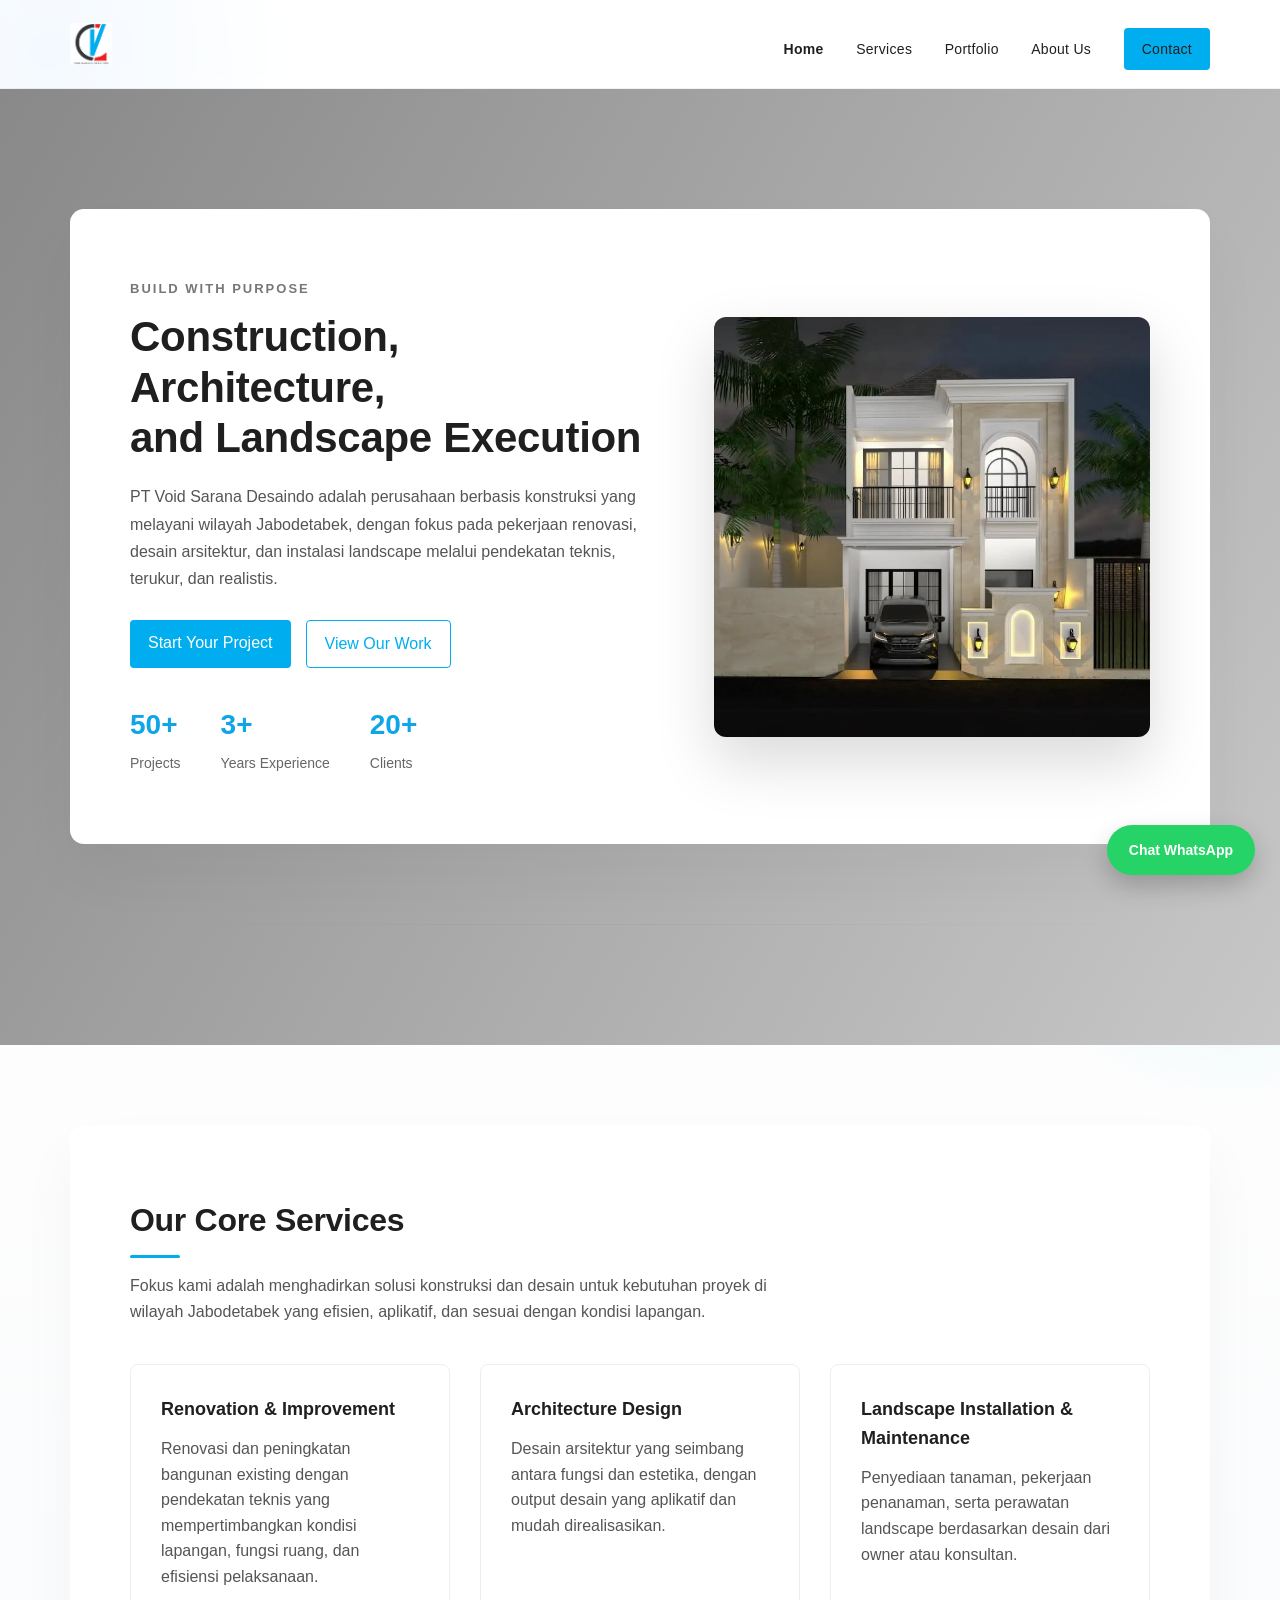
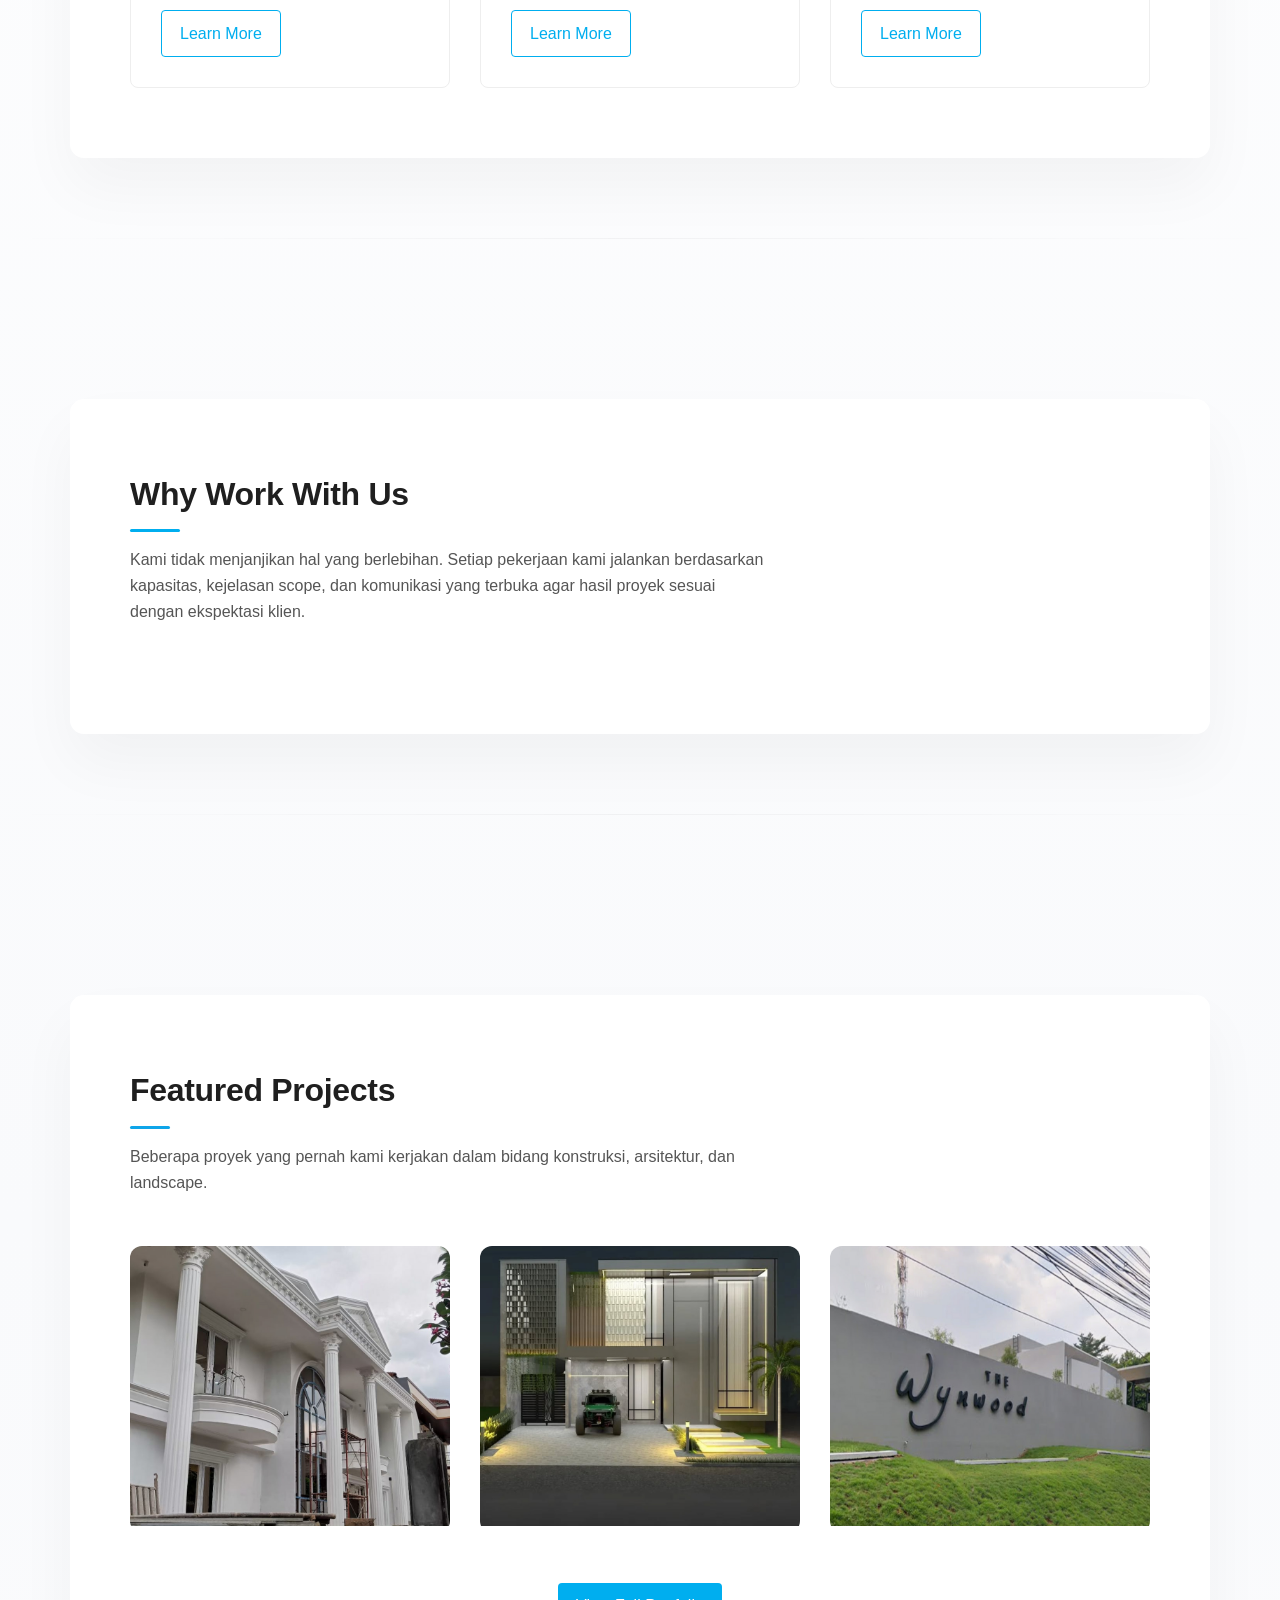
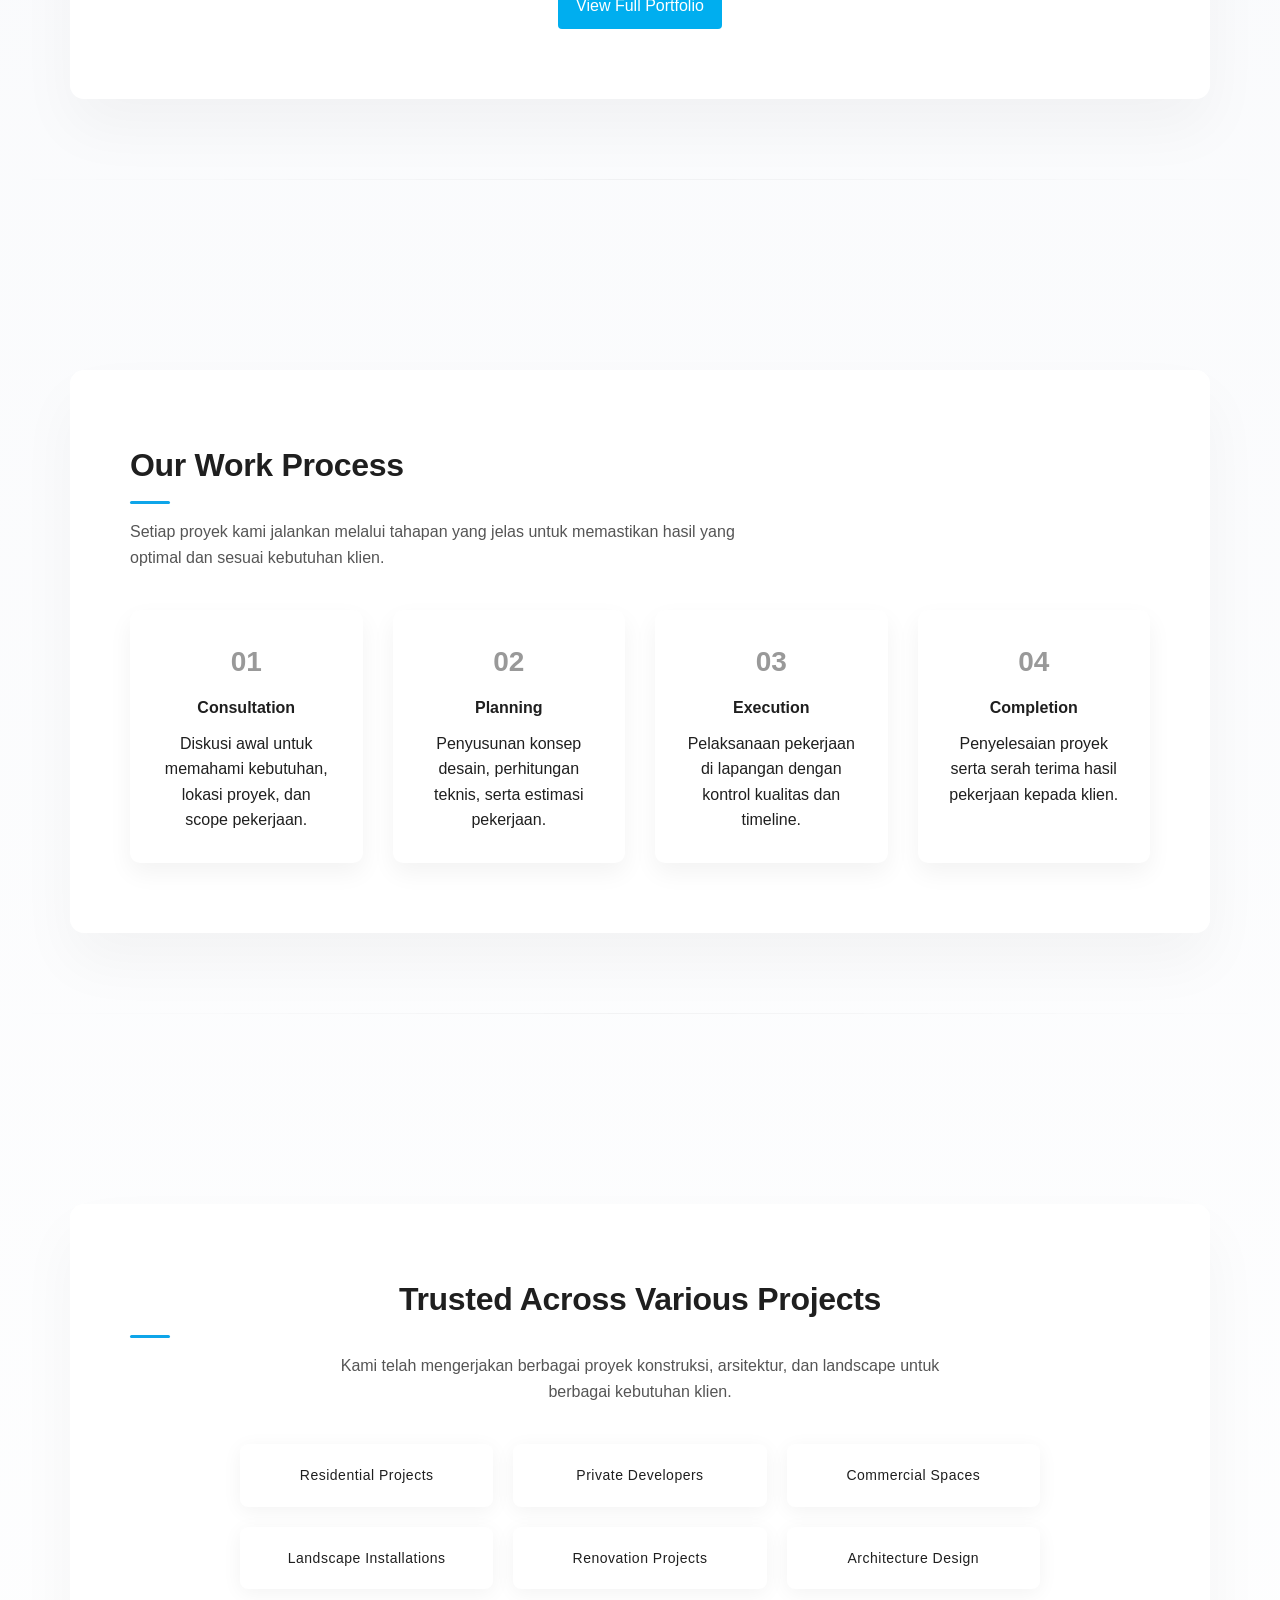
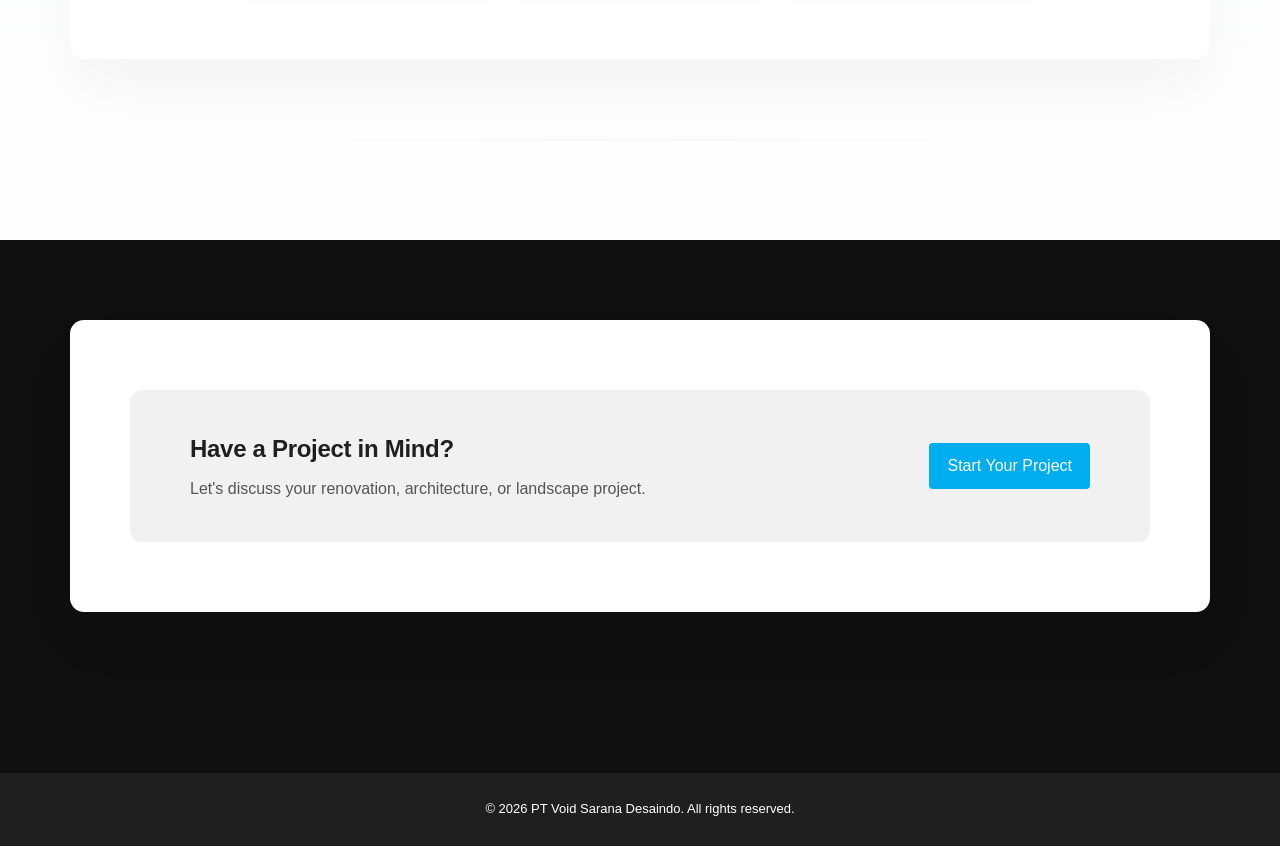
==== commit de48851f: "Add files via upload" ====
--- a/index.html
+++ b/index.html
@@ -4,9 +4,9 @@
 <meta charset="UTF-8" />
 <meta name="viewport" content="width=device-width, initial-scale=1.0" />
 
-<title>Void Sarana Desaindo | Jasa Renovasi Rumah, Desain Arsitektur & Landscape</title>
-
-<meta name="description" content="Void Sarana Desaindo adalah perusahaan konstruksi yang menyediakan jasa renovasi rumah, desain arsitektur, dan instalasi landscape dengan pendekatan teknis dan realistis.">
+<title>Void Sarana Desaindo | Renovasi, Arsitektur & Landscape Jabodetabek</title>
+
+<meta name="description" content="Void Sarana Desaindo melayani renovasi rumah, desain arsitektur, dan landscape di Jabodetabek dengan pendekatan teknis, terukur, dan realistis.">
 
 <link rel="icon" type="image/png" href="assets/img/logo.png">
 
@@ -55,8 +55,8 @@
 
 <p class="hero-desc">
 PT Void Sarana Desaindo adalah perusahaan berbasis konstruksi
-yang berfokus pada pekerjaan renovasi, desain arsitektur,
-dan instalasi landscape dengan pendekatan teknis,
+yang melayani wilayah Jabodetabek, dengan fokus pada pekerjaan renovasi,
+desain arsitektur, dan instalasi landscape melalui pendekatan teknis,
 terukur, dan realistis.
 </p>
 
@@ -121,7 +121,8 @@
 
 <p class="section-subtitle">
 Fokus kami adalah menghadirkan solusi konstruksi dan desain
-yang efisien, aplikatif, dan sesuai dengan kebutuhan lapangan.
+untuk kebutuhan proyek di wilayah Jabodetabek yang efisien,
+aplikatif, dan sesuai dengan kondisi lapangan.
 </p>
 
 <div class="service-list">
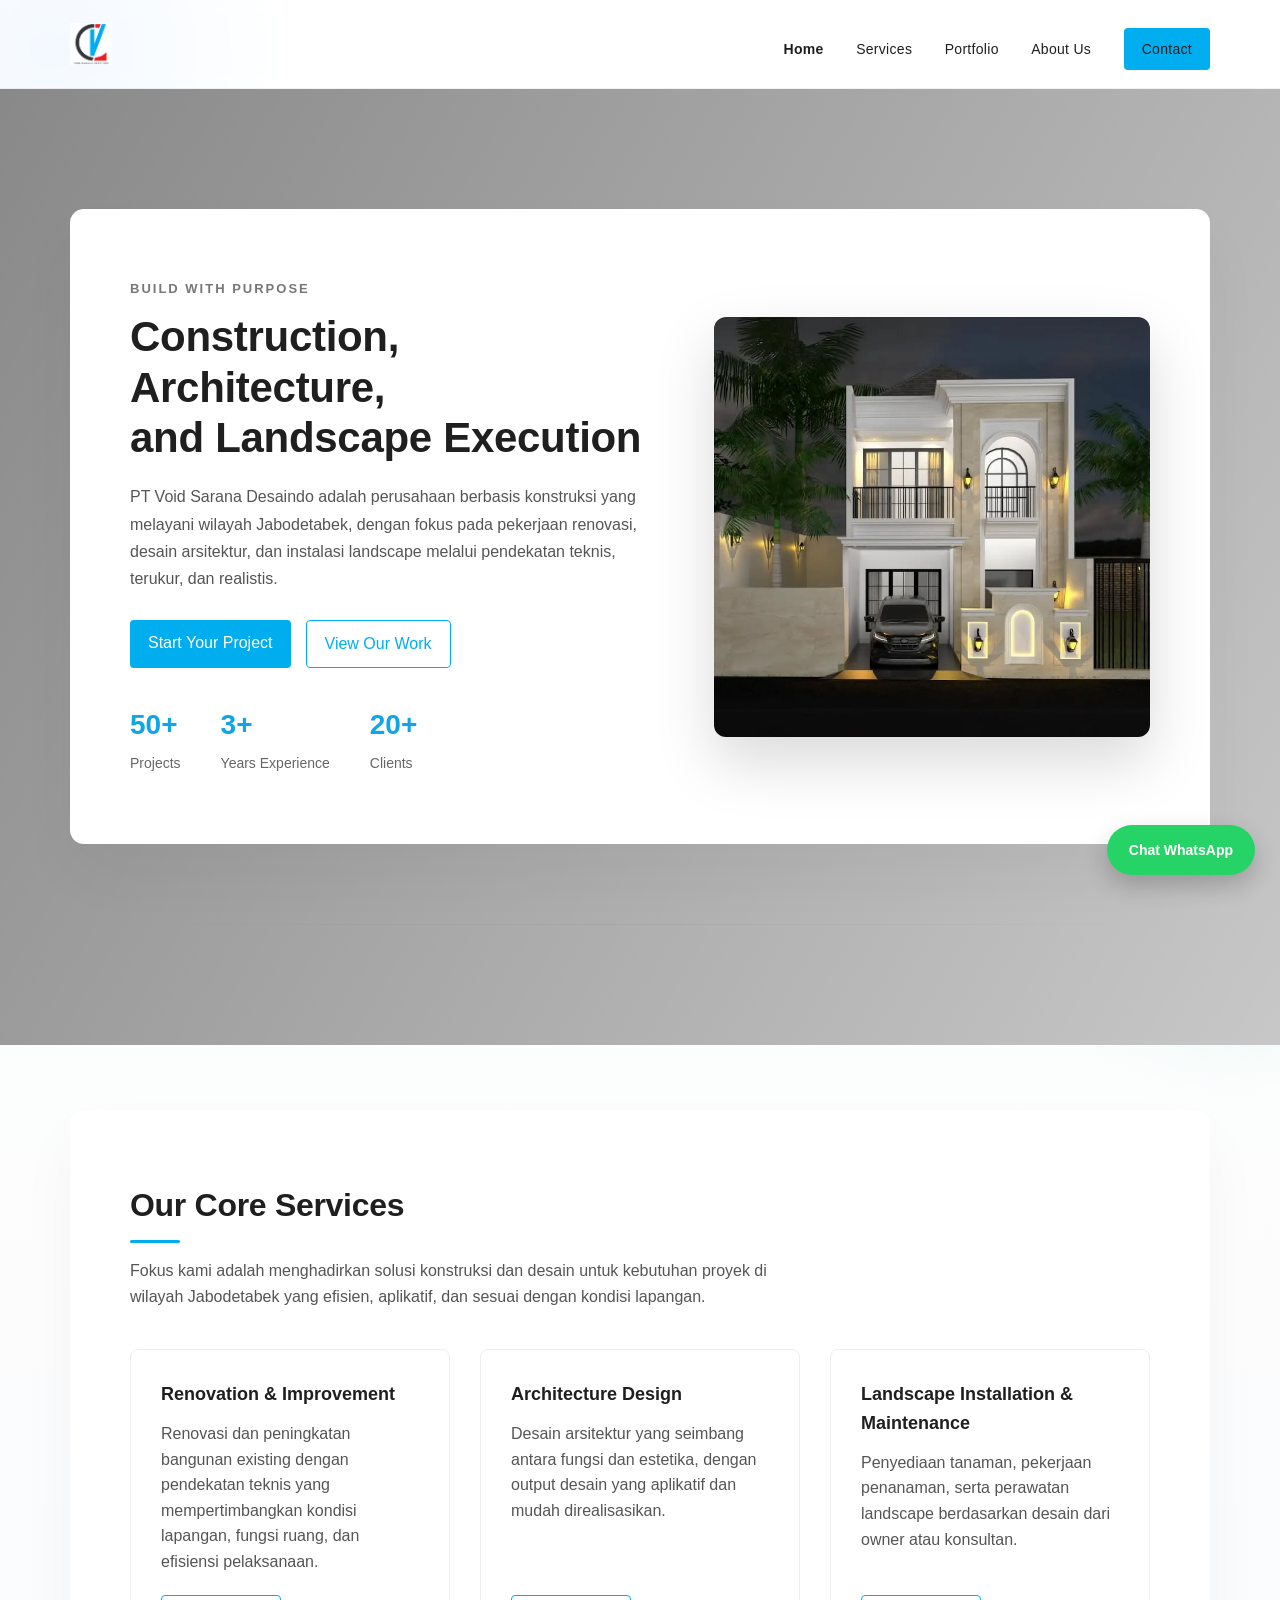
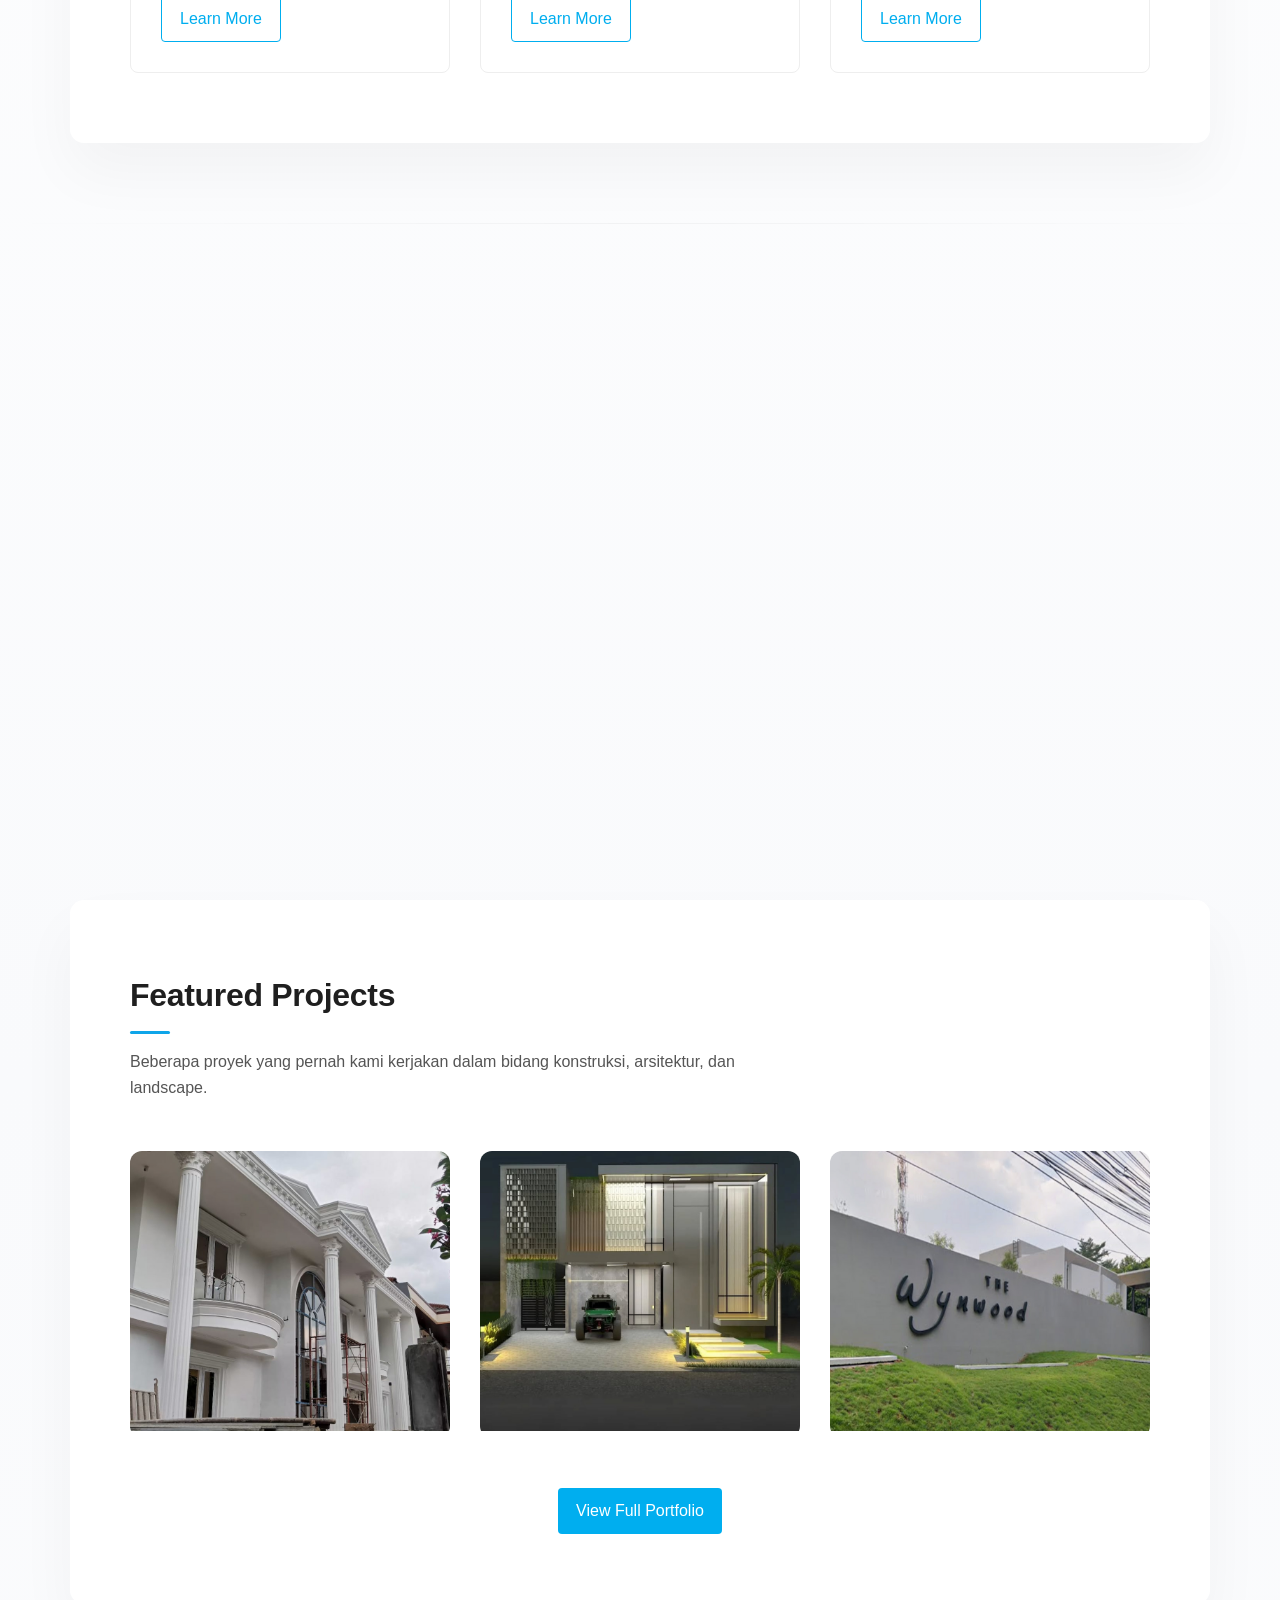
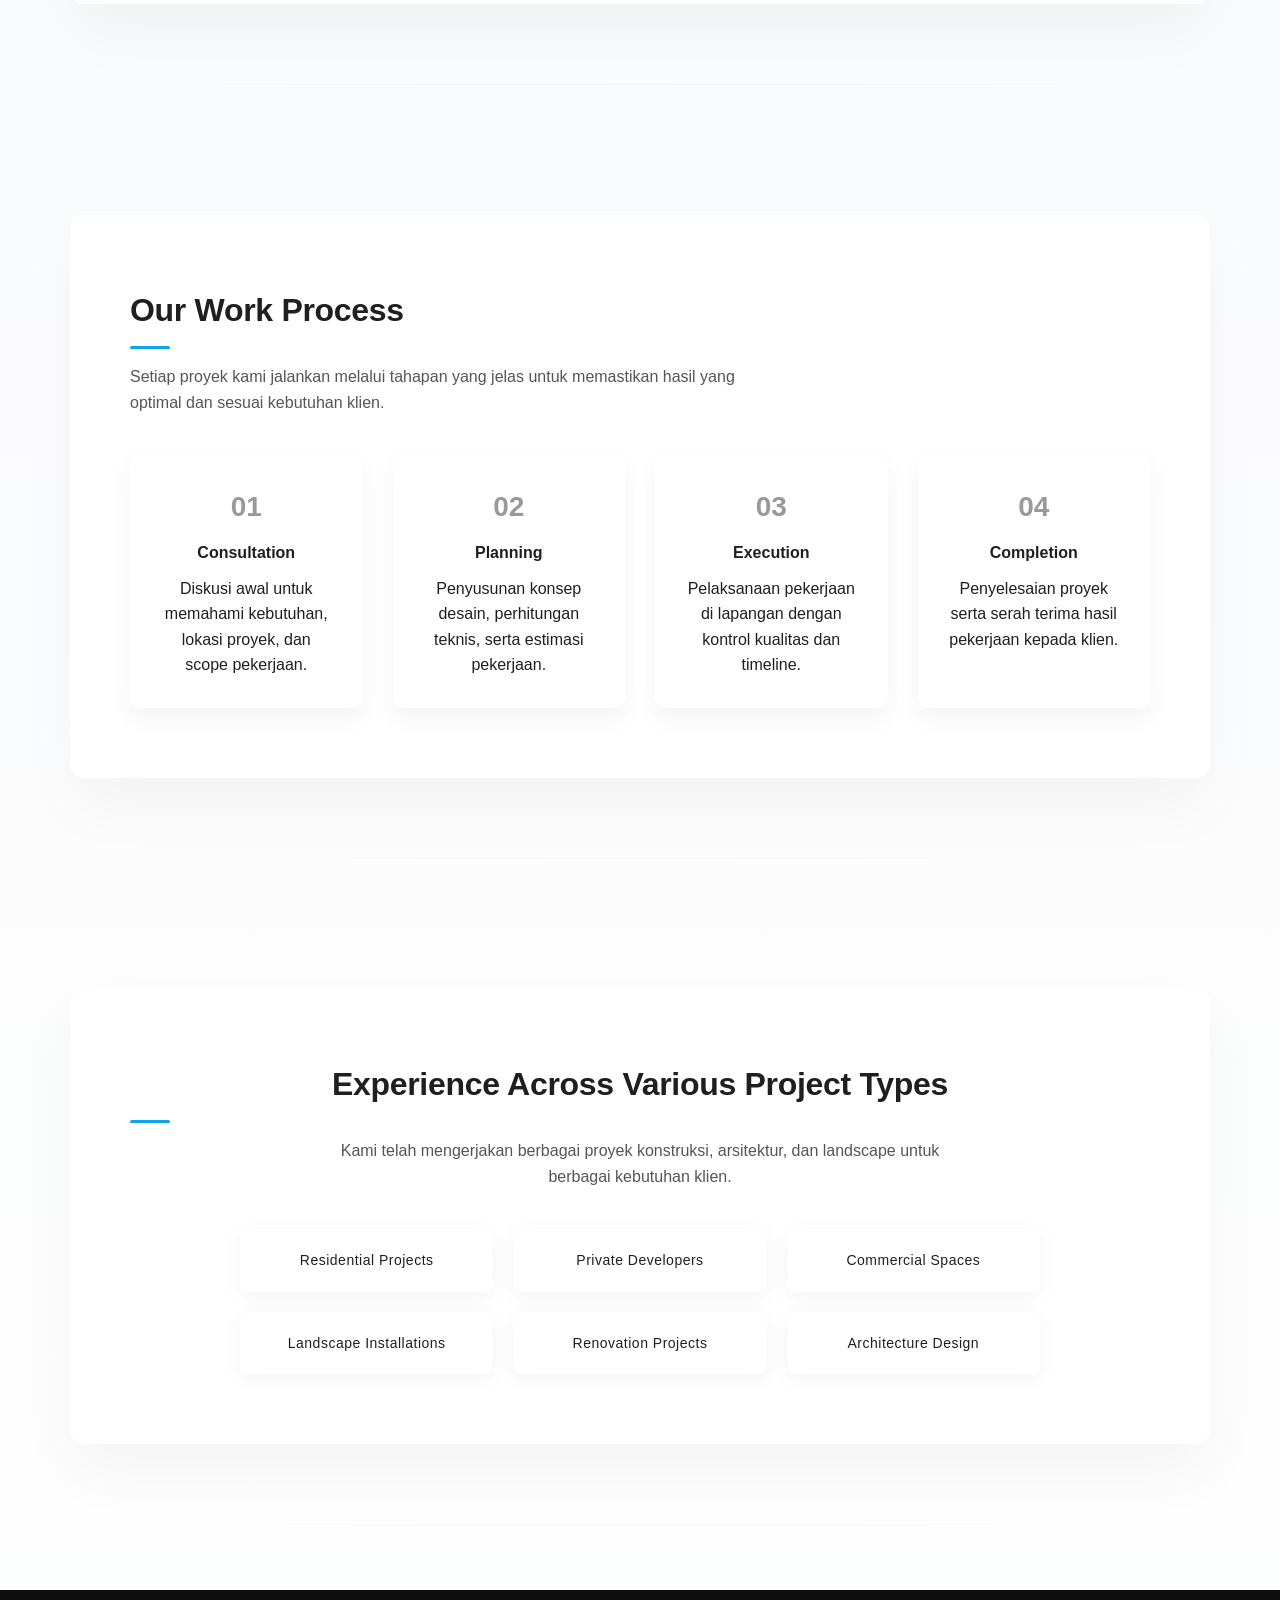
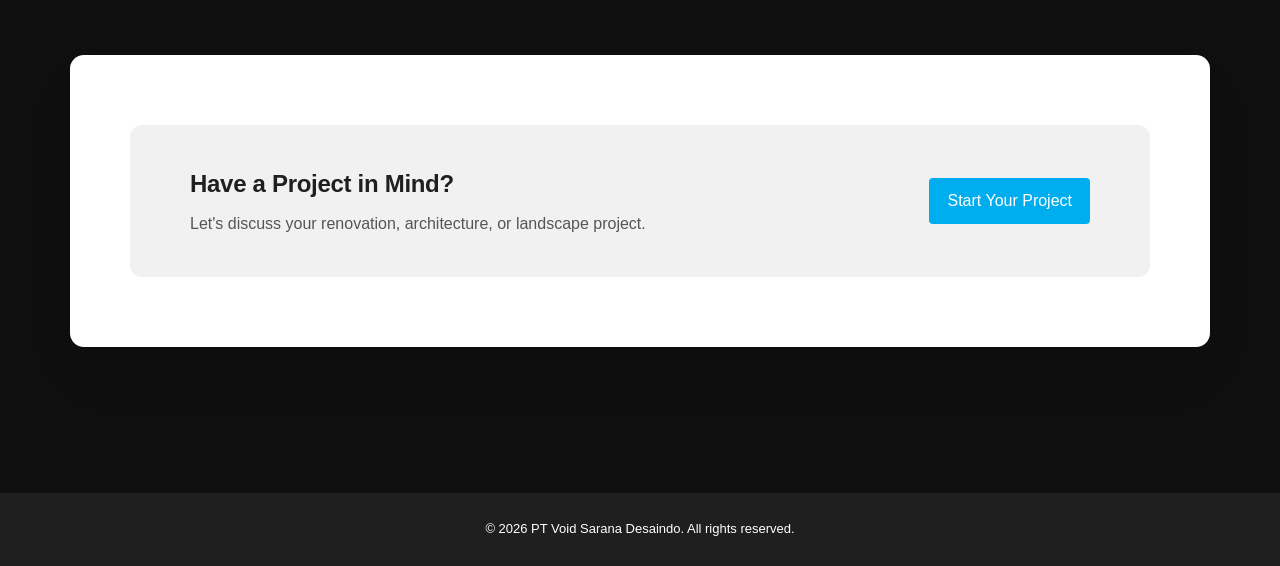
==== commit 9b6e9704: "Add files via upload" ====
--- a/index.html
+++ b/index.html
@@ -7,6 +7,8 @@
 <title>Void Sarana Desaindo | Renovasi, Arsitektur & Landscape Jabodetabek</title>
 
 <meta name="description" content="Void Sarana Desaindo melayani renovasi rumah, desain arsitektur, dan landscape di Jabodetabek dengan pendekatan teknis, terukur, dan realistis.">
+
+<link rel="canonical" href="https://voiddesaindo.com/">
 
 <link rel="icon" type="image/png" href="assets/img/logo.png">
 
@@ -290,7 +292,7 @@
 
 <div class="container">
 
-<h2 class="section-title">Trusted Across Various Projects</h2>
+<h2 class="section-title">Experience Across Various Project Types</h2>
 
 <p class="section-subtitle">
 Kami telah mengerjakan berbagai proyek konstruksi, arsitektur,
--- a/assets/css/style.css
+++ b/assets/css/style.css
@@ -2197,3 +2197,30 @@
 box-shadow: 0 8px 25px rgba(0,0,0,0.08);
 }
 
+/* =========================
+   HOMEPAGE SPACING POLISH
+========================= */
+
+.services{
+  padding:65px 0;
+}
+
+.services + section{
+  padding:65px 0;
+}
+
+.home-portfolio{
+  padding:65px 0;
+}
+
+.home-portfolio + section{
+  padding:65px 0;
+}
+
+.trusted{
+  padding:65px 0;
+}
+
+.cta-project{
+  padding:65px 0;
+}
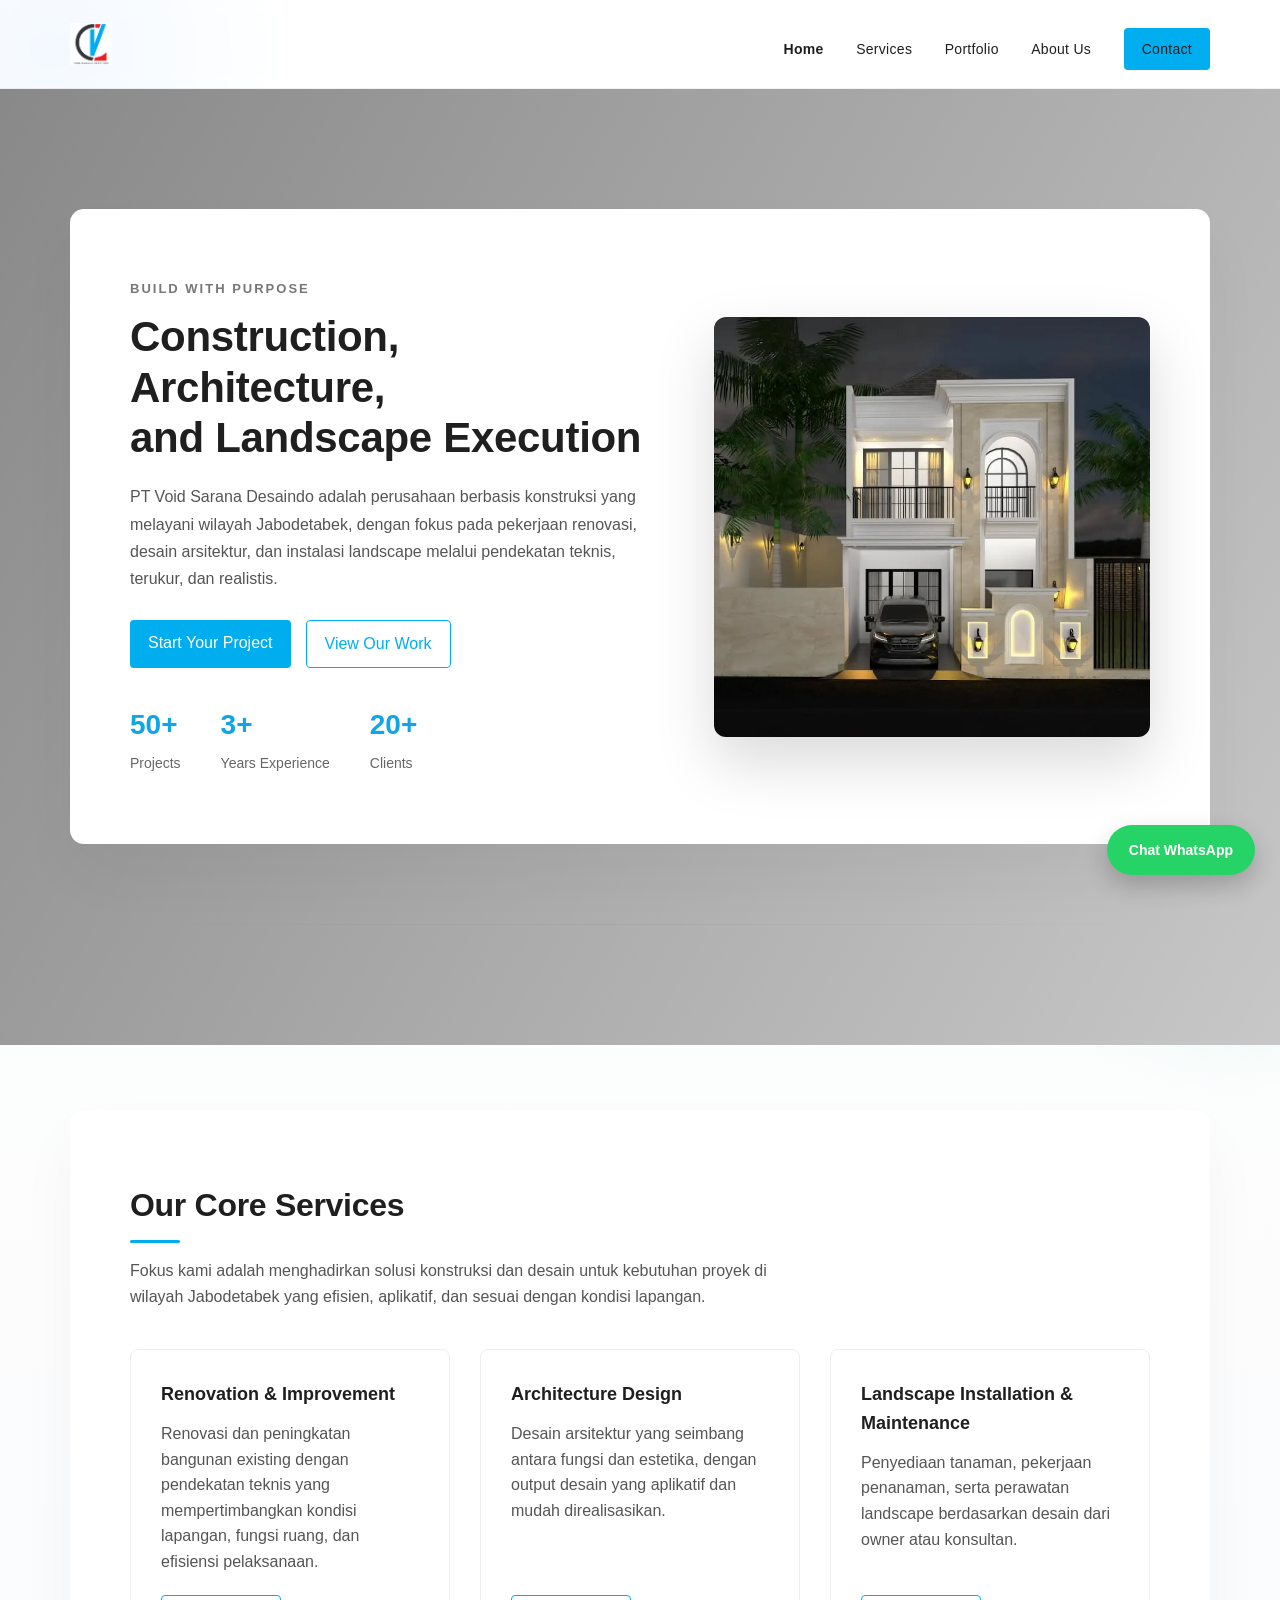
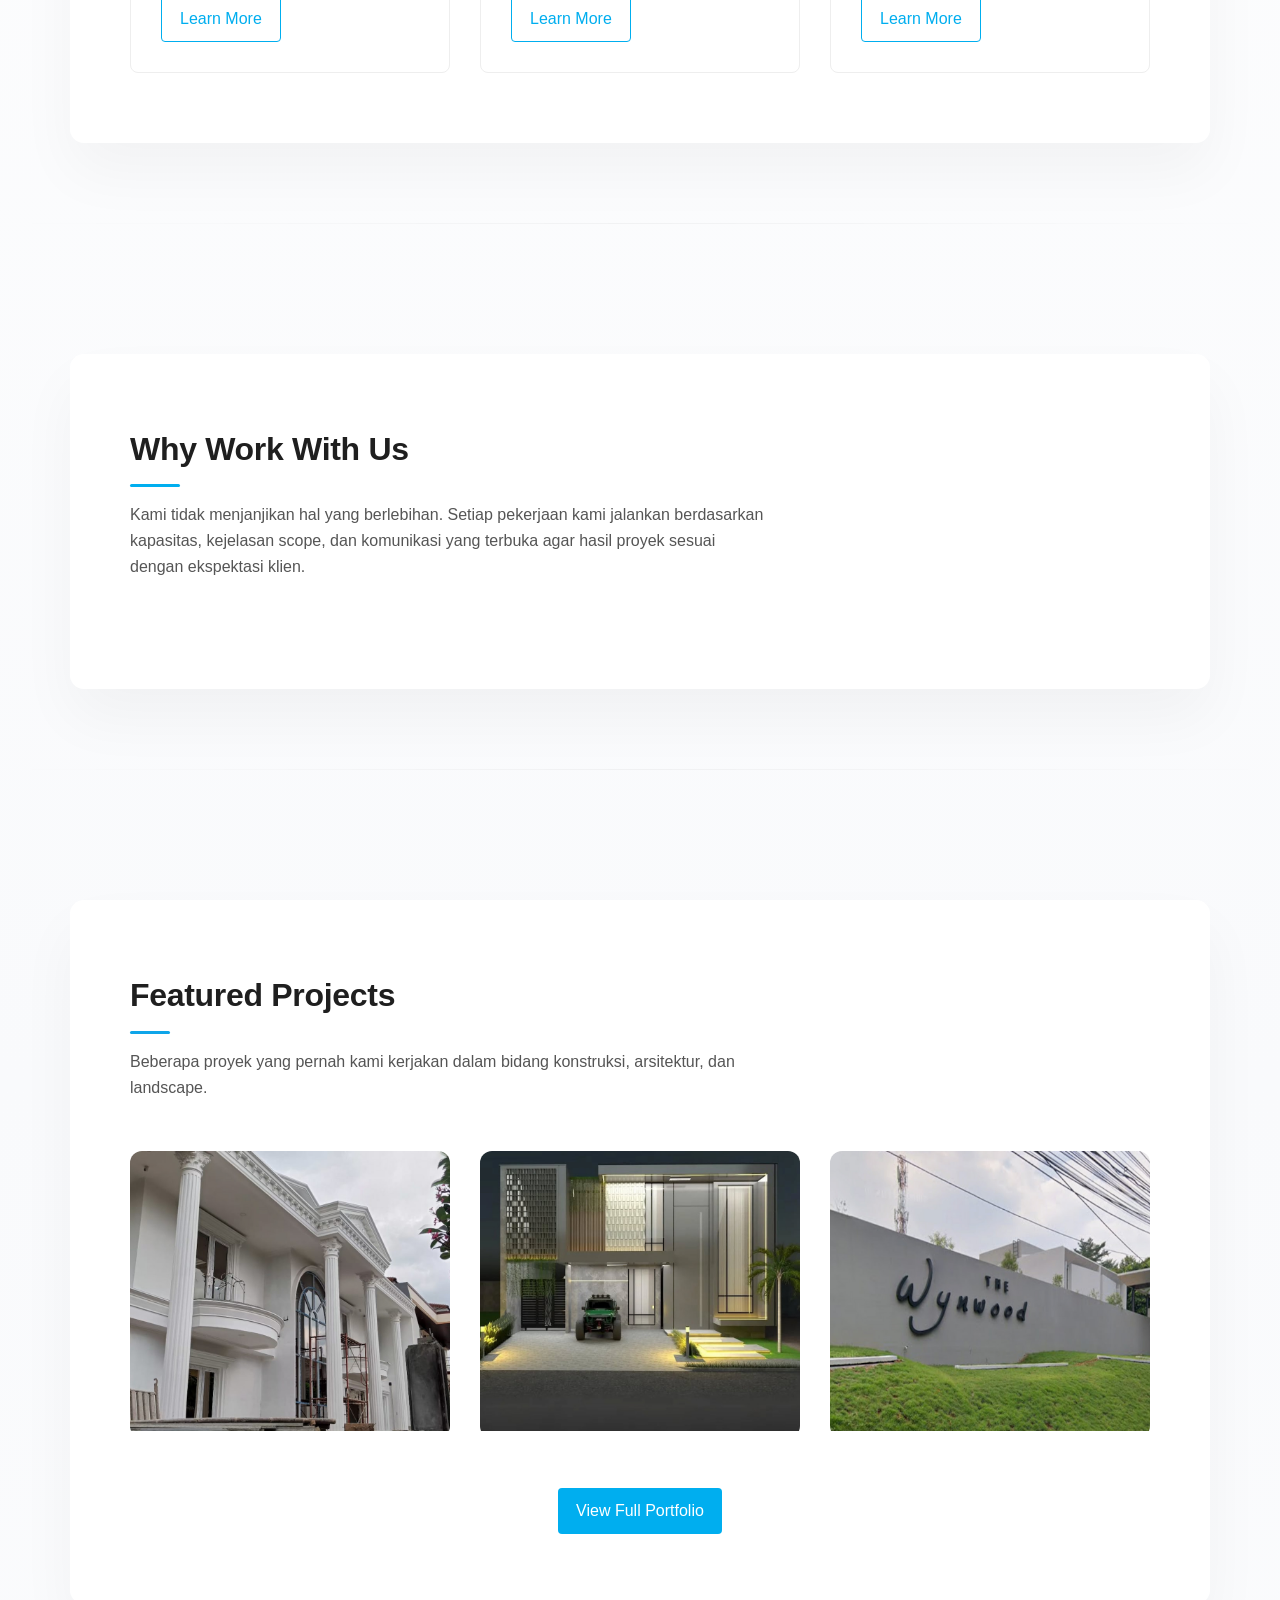
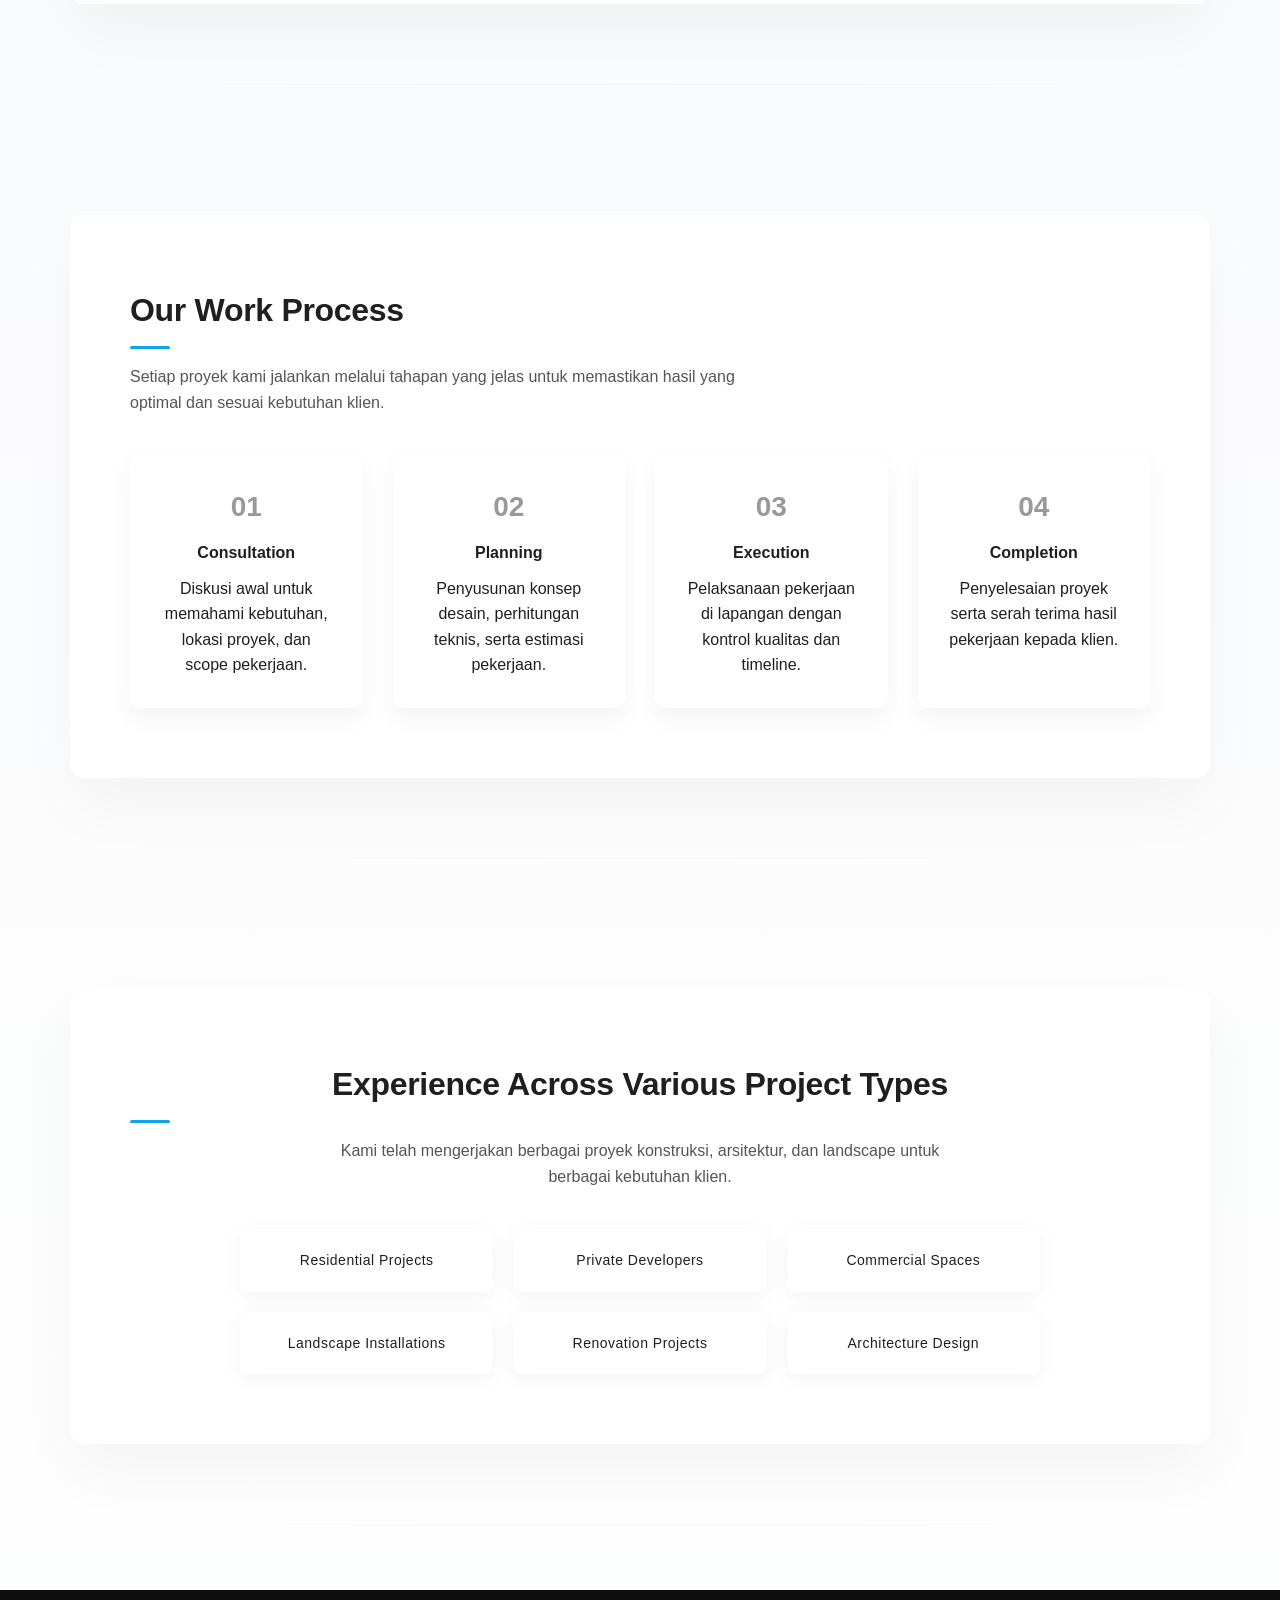
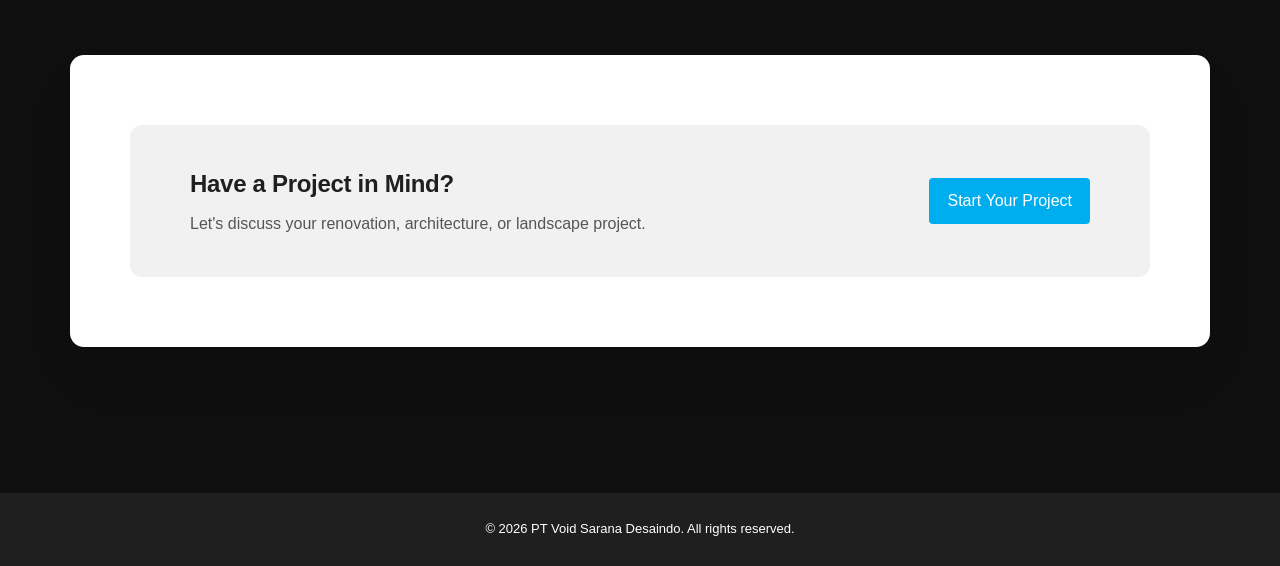
==== commit f461e97c: "Add files via upload" ====
--- a/index.html
+++ b/index.html
@@ -9,6 +9,20 @@
 <meta name="description" content="Void Sarana Desaindo melayani renovasi rumah, desain arsitektur, dan landscape di Jabodetabek dengan pendekatan teknis, terukur, dan realistis.">
 
 <link rel="canonical" href="https://voiddesaindo.com/">
+
+<!-- OPEN GRAPH -->
+<meta property="og:type" content="website">
+<meta property="og:url" content="https://voiddesaindo.com/">
+<meta property="og:title" content="Void Sarana Desaindo | Renovasi, Arsitektur & Landscape Jabodetabek">
+<meta property="og:description" content="Void Sarana Desaindo melayani renovasi rumah, desain arsitektur, dan landscape di Jabodetabek dengan pendekatan teknis, terukur, dan realistis.">
+<meta property="og:image" content="https://voiddesaindo.com/assets/img/logo.png">
+<meta property="og:site_name" content="Void Sarana Desaindo">
+
+<!-- SOCIAL PREVIEW -->
+<meta name="twitter:card" content="summary">
+<meta name="twitter:title" content="Void Sarana Desaindo | Renovasi, Arsitektur & Landscape Jabodetabek">
+<meta name="twitter:description" content="Renovasi rumah, desain arsitektur, dan landscape untuk wilayah Jabodetabek.">
+<meta name="twitter:image" content="https://voiddesaindo.com/assets/img/logo.png">
 
 <link rel="icon" type="image/png" href="assets/img/logo.png">
 
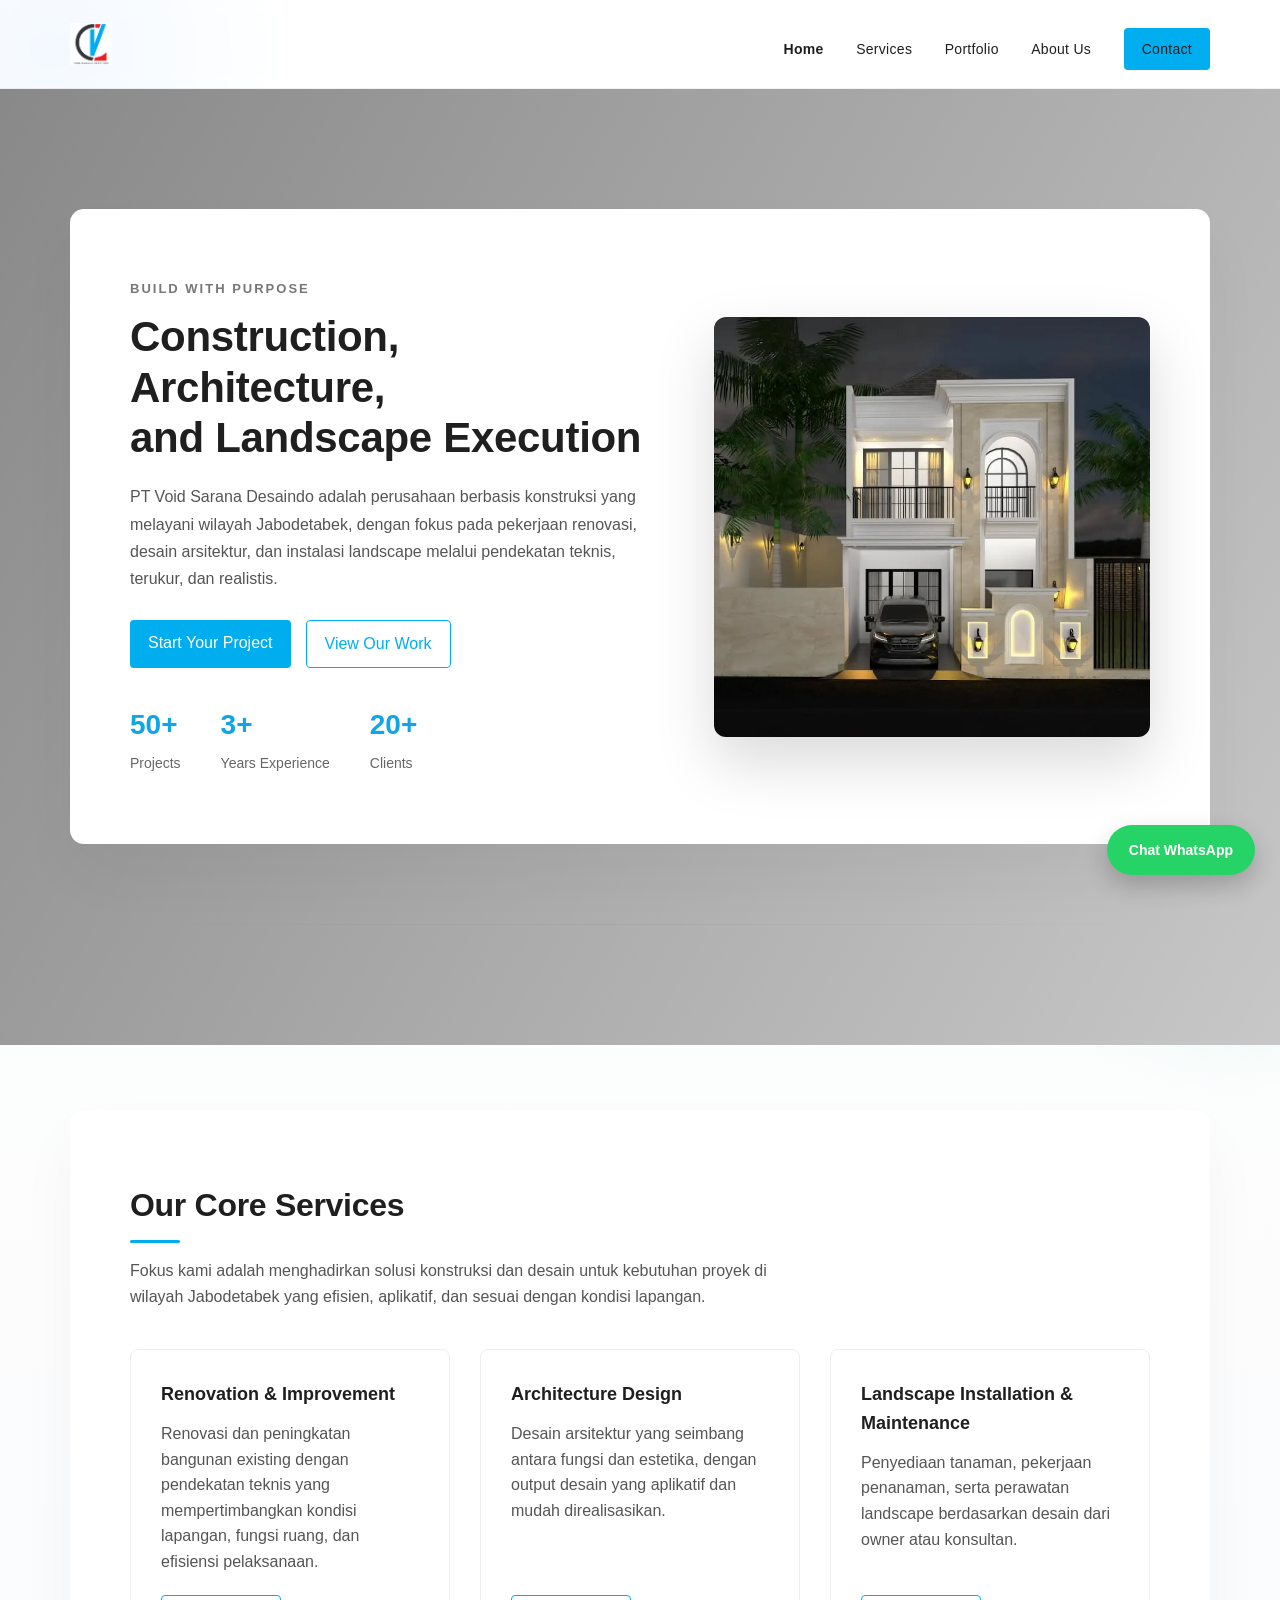
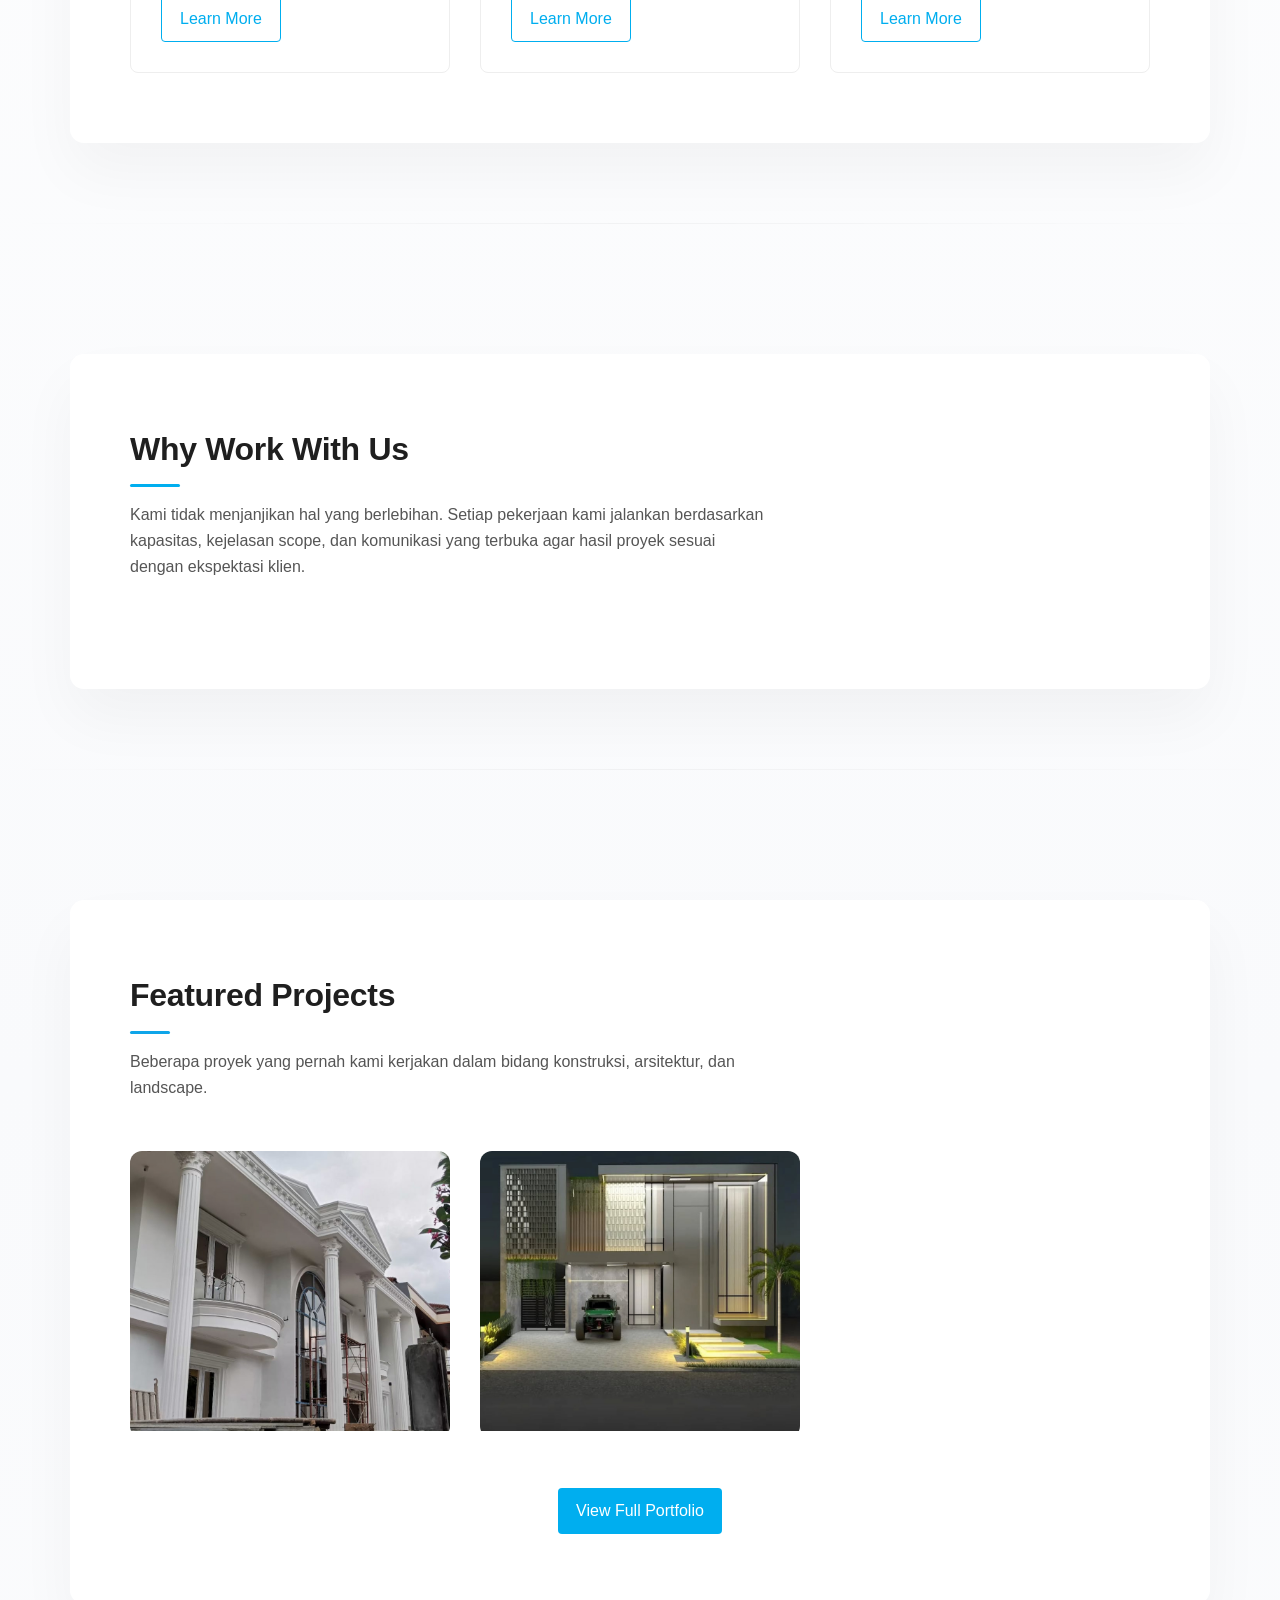
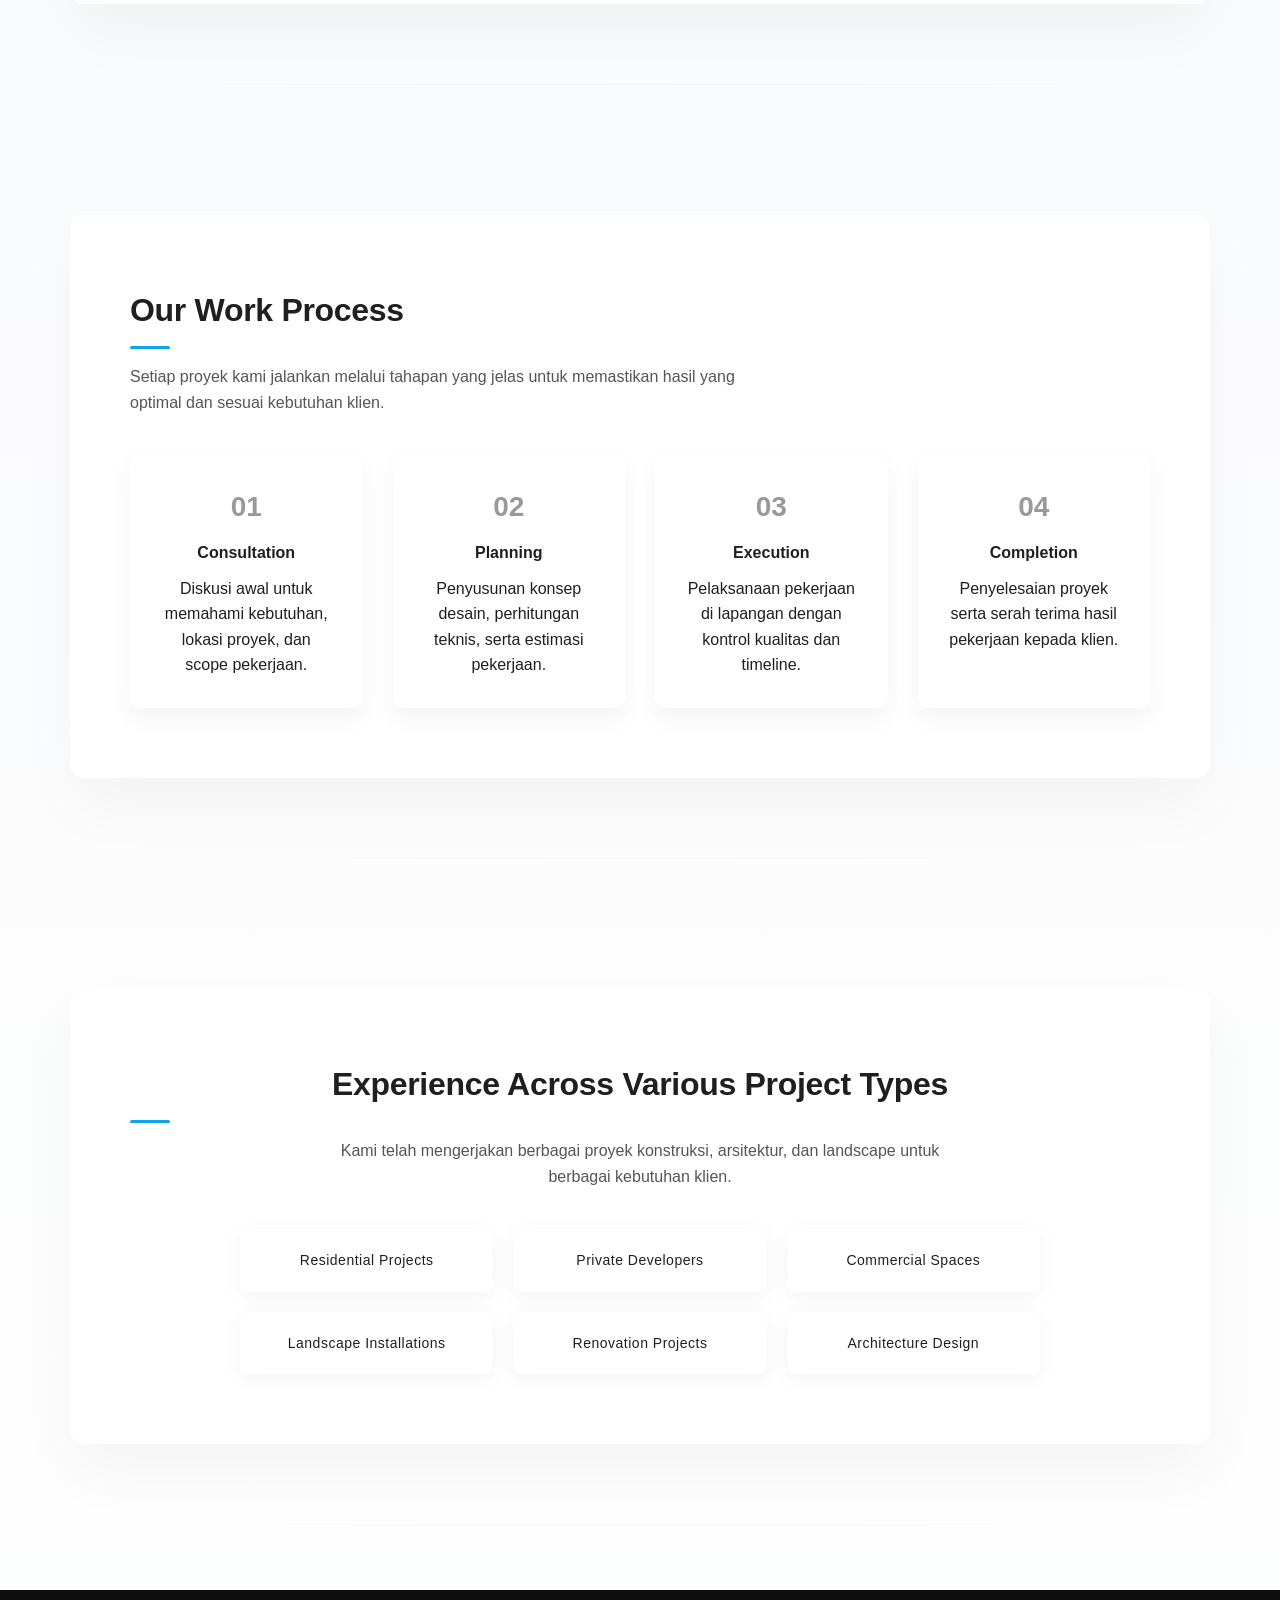
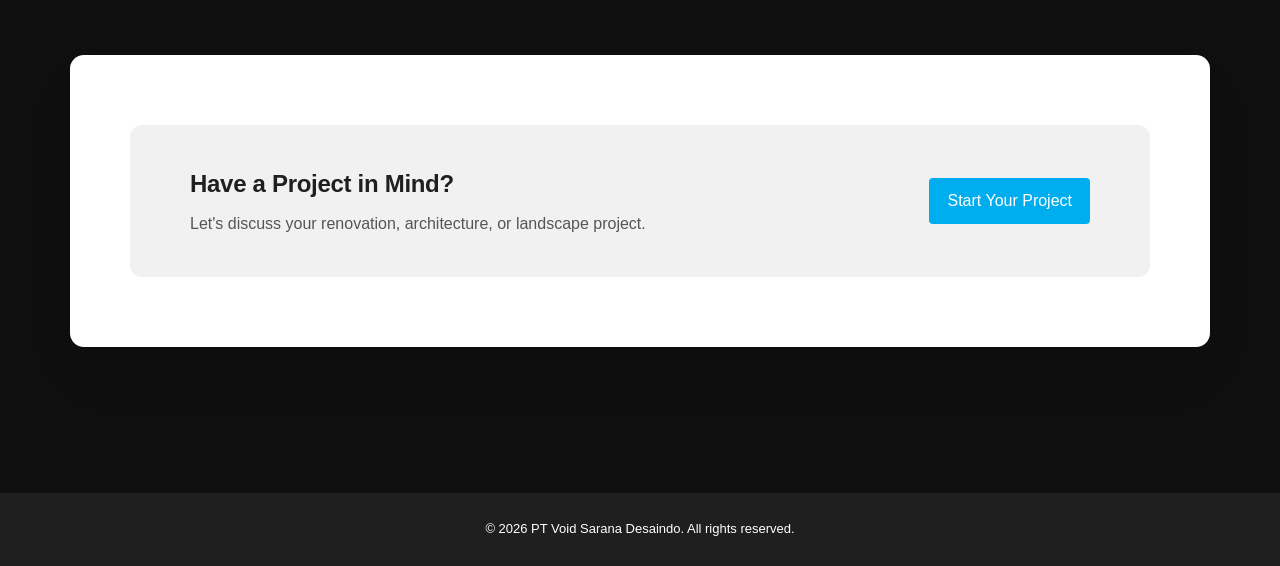
==== commit 537715b5: "Add files via upload" ====
--- a/index.html
+++ b/index.html
@@ -27,6 +27,38 @@
 <link rel="icon" type="image/png" href="assets/img/logo.png">
 
 <link rel="stylesheet" href="assets/css/style.css" />
+
+<!-- STRUCTURED DATA -->
+<script type="application/ld+json">
+{
+  "@context": "https://schema.org",
+  "@type": "Organization",
+  "@id": "https://voiddesaindo.com/#organization",
+  "name": "Void Sarana Desaindo",
+  "legalName": "PT Void Sarana Desaindo",
+  "url": "https://voiddesaindo.com/",
+  "logo": "https://voiddesaindo.com/assets/img/logo.png",
+  "description": "Void Sarana Desaindo melayani renovasi rumah, desain arsitektur, dan landscape di wilayah Jabodetabek dengan pendekatan teknis, terukur, dan realistis.",
+  "telephone": "+62-857-9587-2985",
+  "areaServed": [
+    "Jakarta",
+    "Bogor",
+    "Depok",
+    "Tangerang",
+    "Bekasi"
+  ],
+  "knowsAbout": [
+    "Renovasi Rumah",
+    "Desain Arsitektur",
+    "Instalasi Landscape",
+    "Maintenance Landscape"
+  ],
+  "sameAs": [
+    "https://www.instagram.com/void_desaindo/"
+  ]
+}
+</script>
+
 </head>
 <body>
 
@@ -115,11 +147,25 @@
 <!-- HERO SLIDER -->
 <div class="hero-slider">
 
-<img src="assets/img/portfolio/arch5.jpg" class="slide active">
-<img src="assets/img/portfolio/arch2.jpg" class="slide">
-<img src="assets/img/portfolio/reno1.jpg" class="slide">
-<img src="assets/img/portfolio/reno5.jpg" class="slide">
-<img src="assets/img/portfolio/land2.jpg" class="slide">
+<img src="assets/img/portfolio/arch5.jpg"
+     class="slide active"
+     alt="Desain arsitektur oleh Void Sarana Desaindo">
+
+<img src="assets/img/portfolio/arch2.jpg"
+     class="slide"
+     alt="Proyek desain arsitektur Void Sarana Desaindo">
+
+<img src="assets/img/portfolio/reno1.jpg"
+     class="slide"
+     alt="Proyek renovasi rumah Void Sarana Desaindo">
+
+<img src="assets/img/portfolio/reno5.jpg"
+     class="slide"
+     alt="Pekerjaan renovasi oleh Void Sarana Desaindo">
+
+<img src="assets/img/portfolio/land2.jpg"
+     class="slide"
+     alt="Proyek instalasi landscape Void Sarana Desaindo">
 
 </div>
 
@@ -219,7 +265,10 @@
 
 <a href="portfolio.html" class="home-project">
 
-<img src="assets/img/portfolio/reno2.jpg">
+<img src="assets/img/portfolio/reno2.jpg"
+     alt="Proyek renovasi residential Void Sarana Desaindo"
+     loading="lazy"
+     decoding="async">
 
 <div class="project-overlay">
 <h3>Renovation</h3>
@@ -230,7 +279,10 @@
 
 <a href="portfolio.html" class="home-project">
 
-<img src="assets/img/portfolio/arch4.jpg">
+<img src="assets/img/portfolio/arch4.jpg"
+     alt="Desain arsitektur rumah modern Void Sarana Desaindo"
+     loading="lazy"
+     decoding="async">
 
 <div class="project-overlay">
 <h3>Architecture</h3>
@@ -241,7 +293,10 @@
 
 <a href="portfolio.html" class="home-project">
 
-<img src="assets/img/portfolio/land2.jpg">
+<img src="assets/img/portfolio/land2.jpg"
+     alt="Pekerjaan instalasi landscape Void Sarana Desaindo"
+     loading="lazy"
+     decoding="async">
 
 <div class="project-overlay">
 <h3>Landscape</h3>
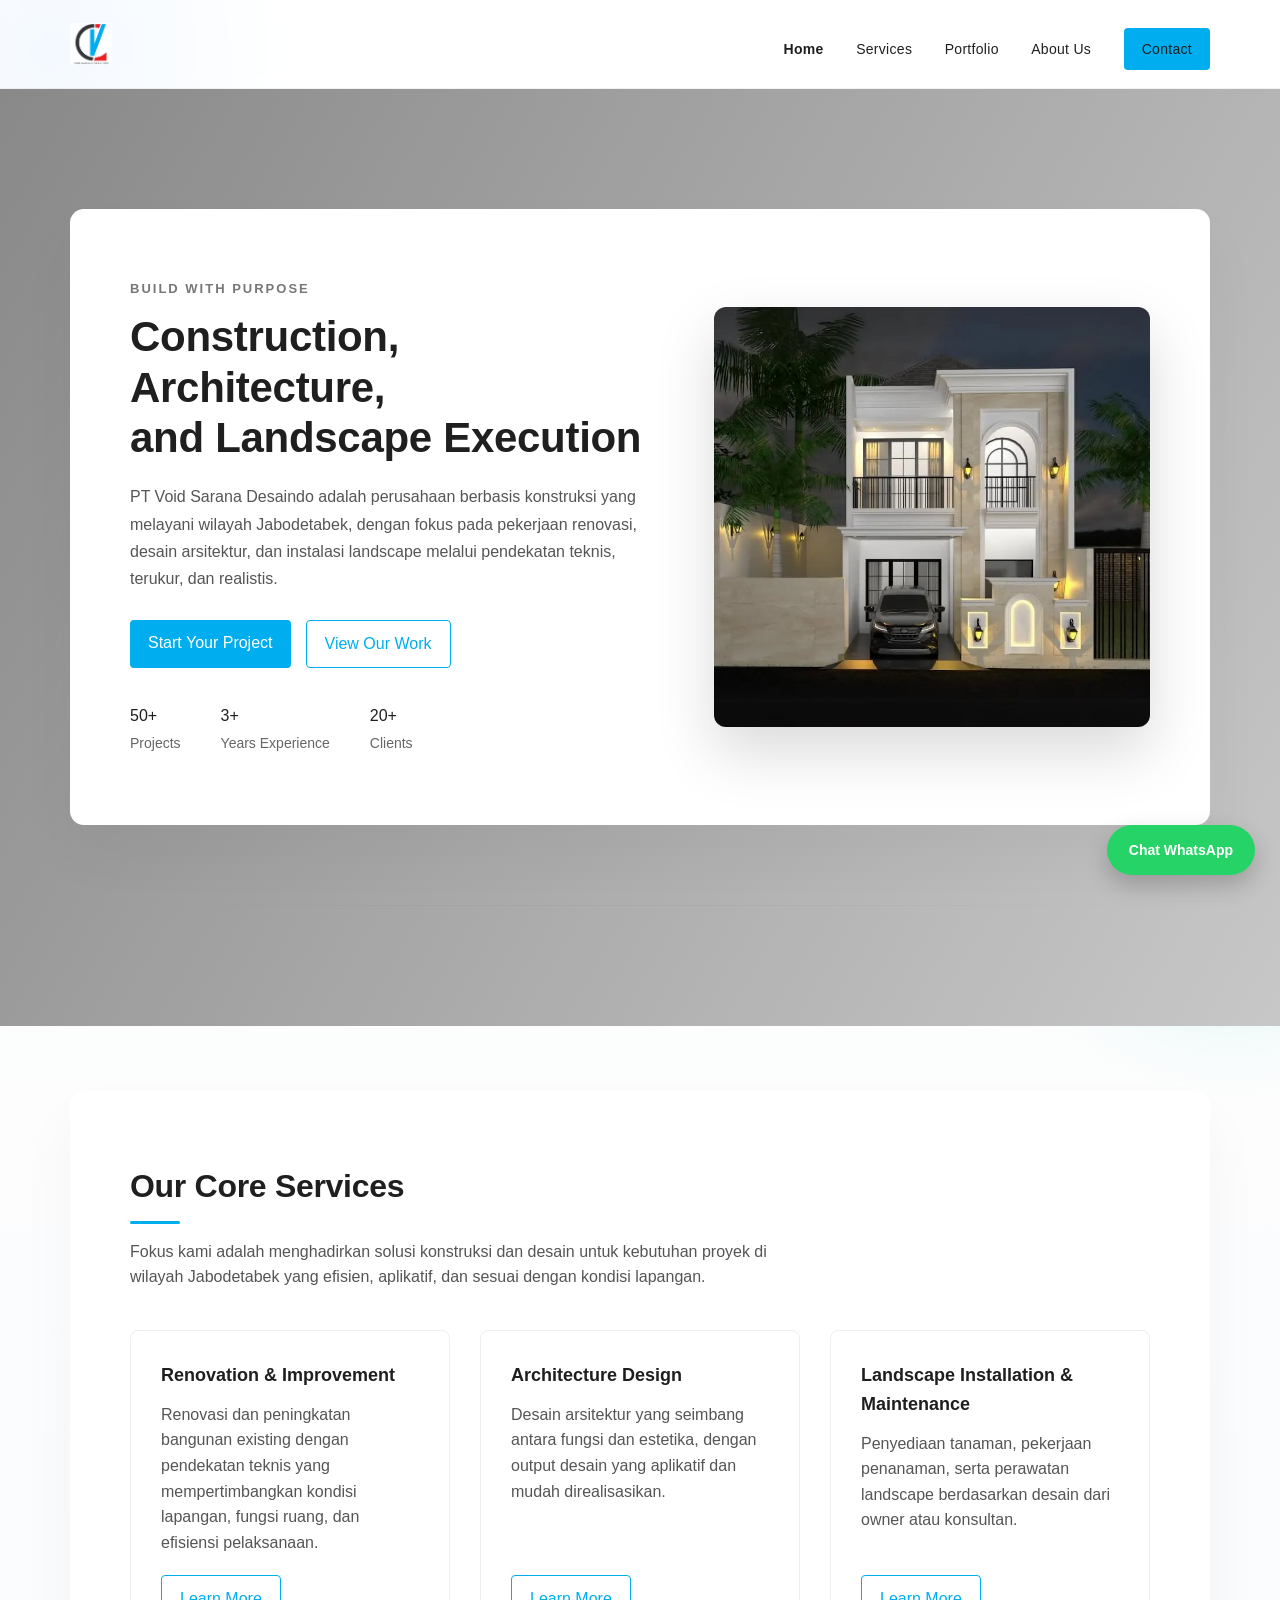
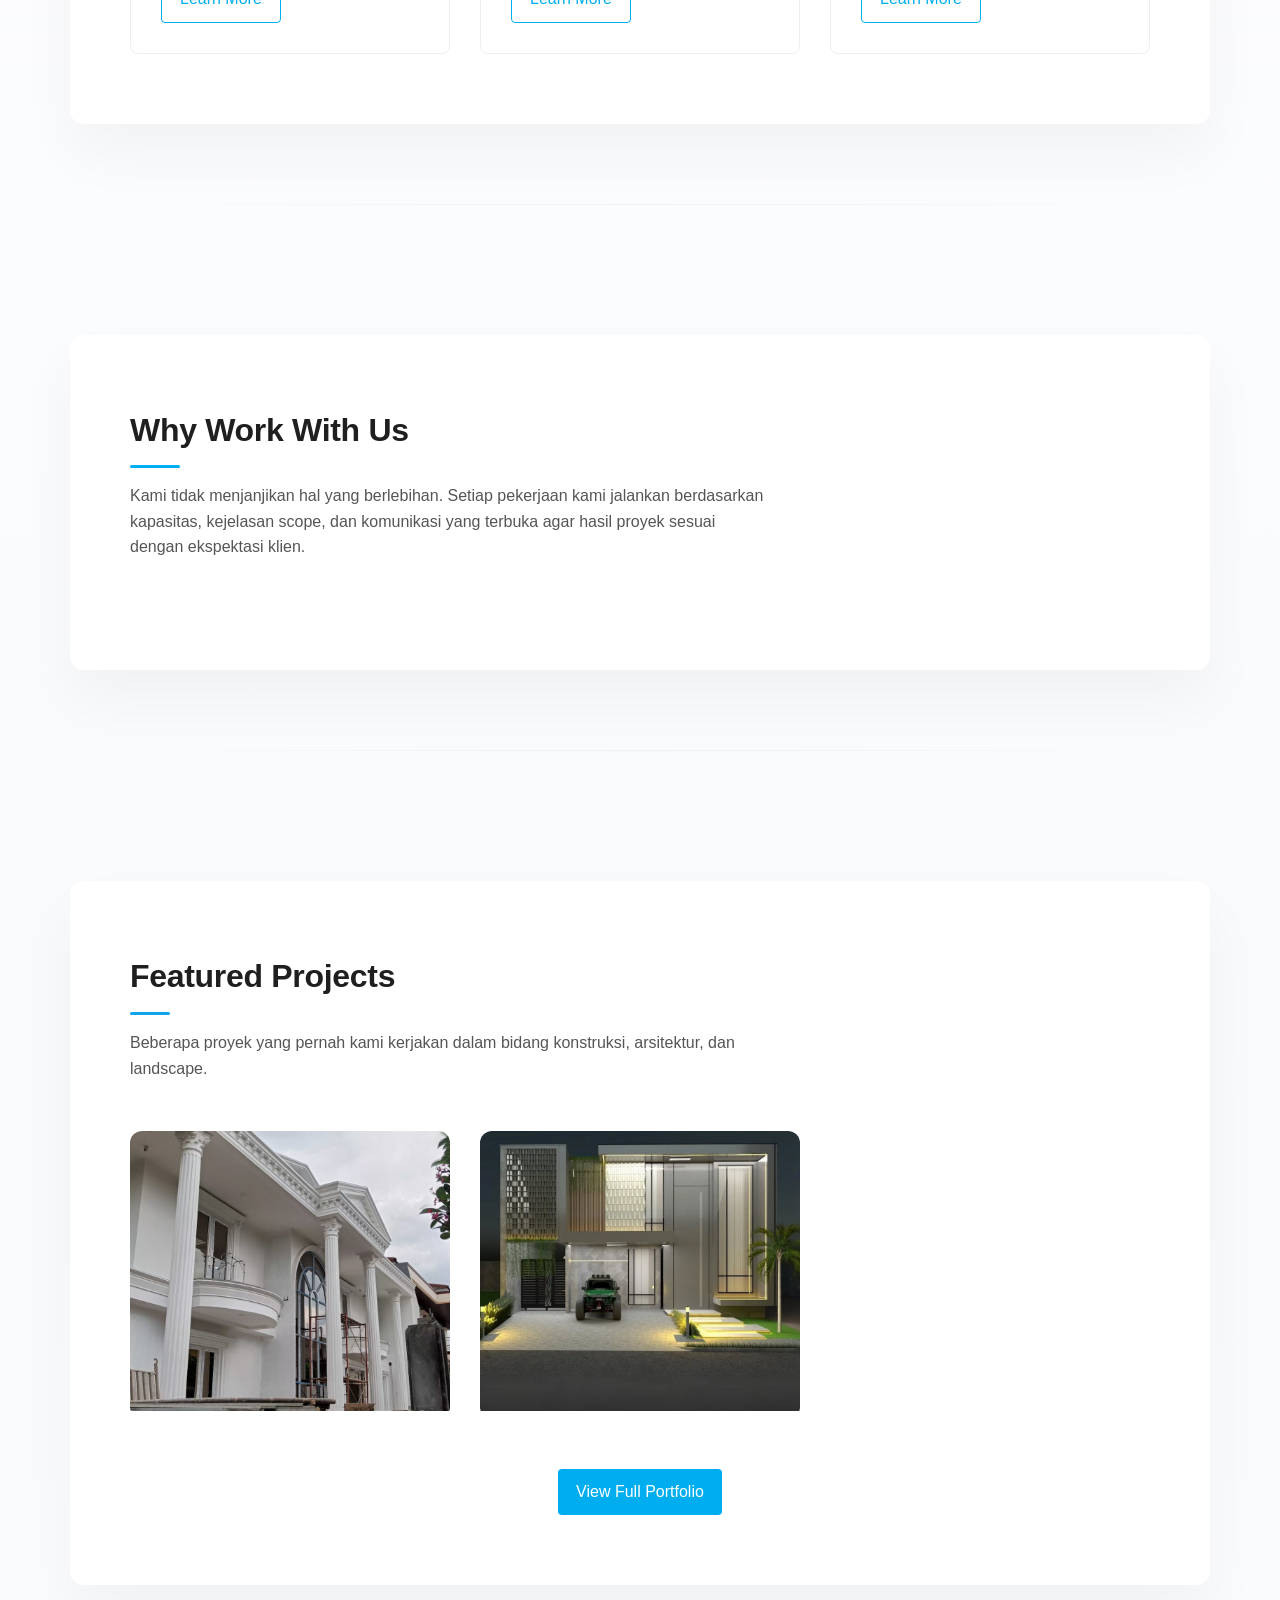
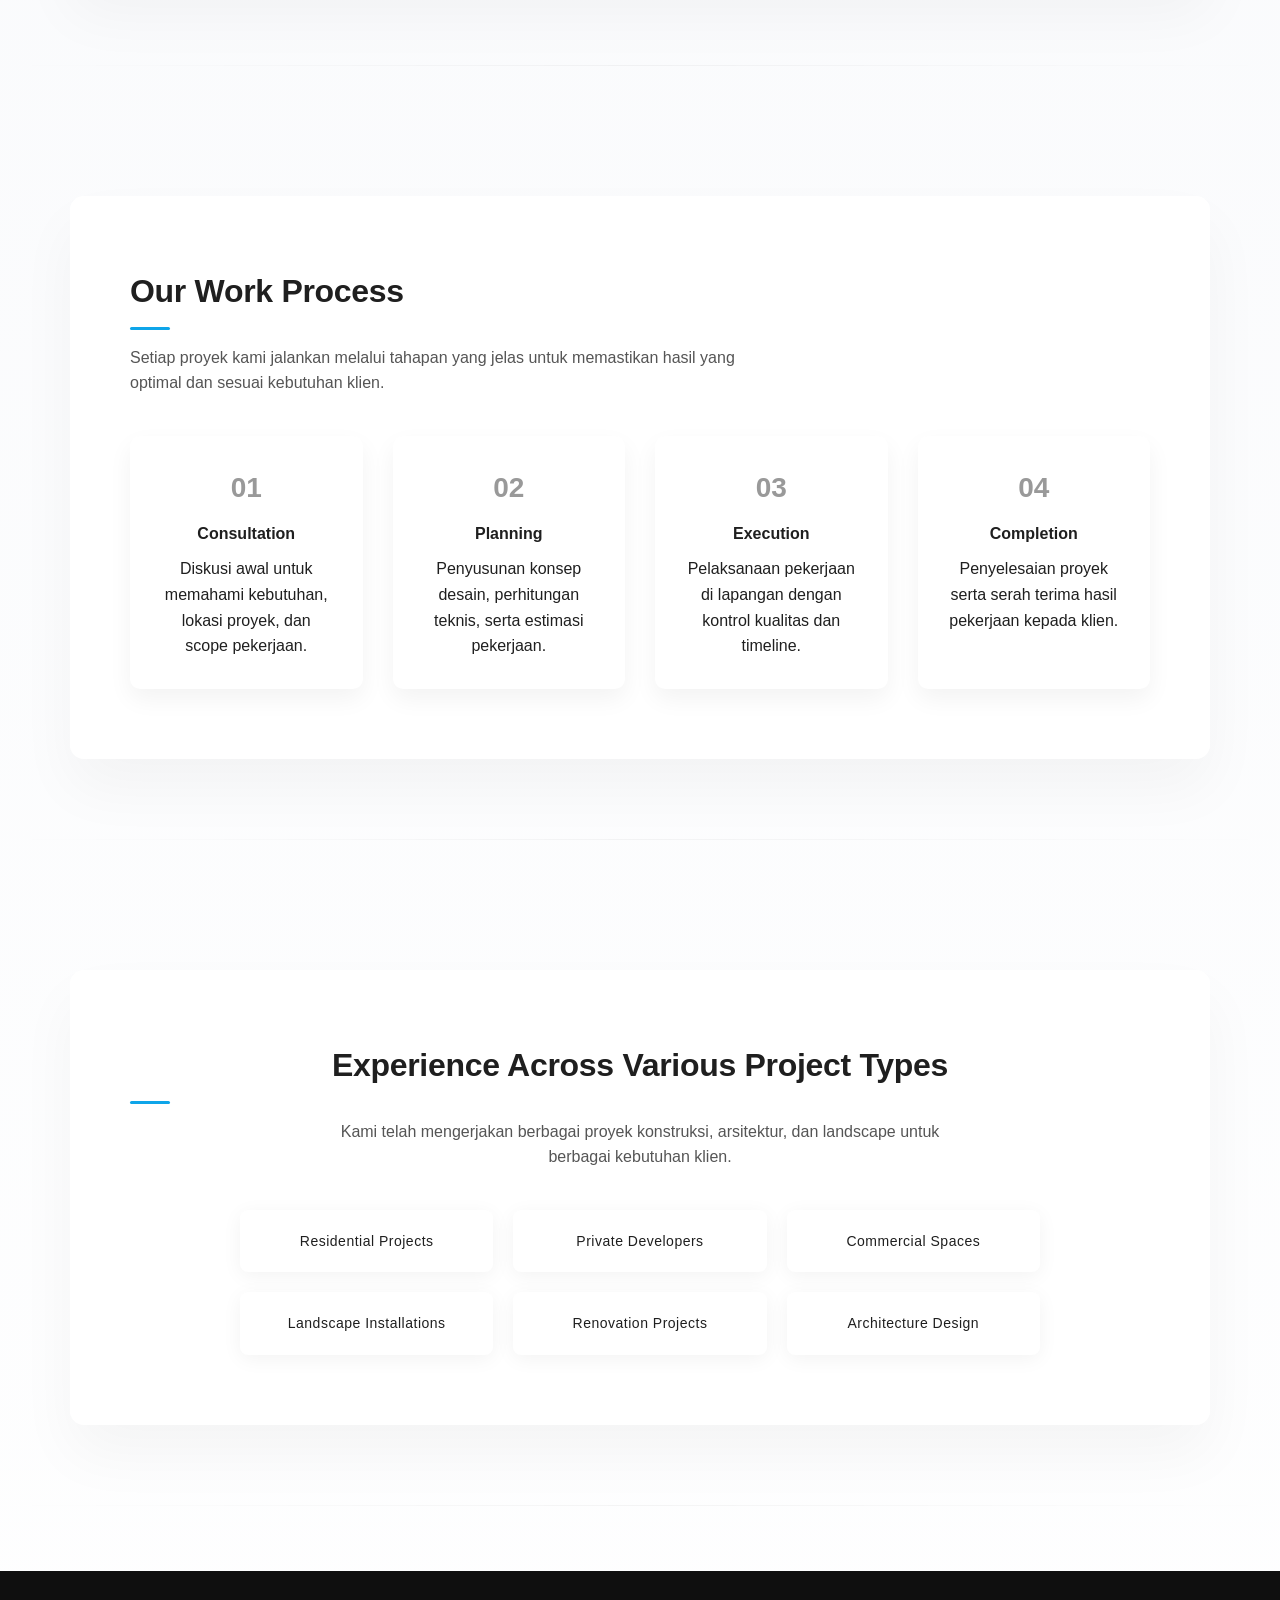
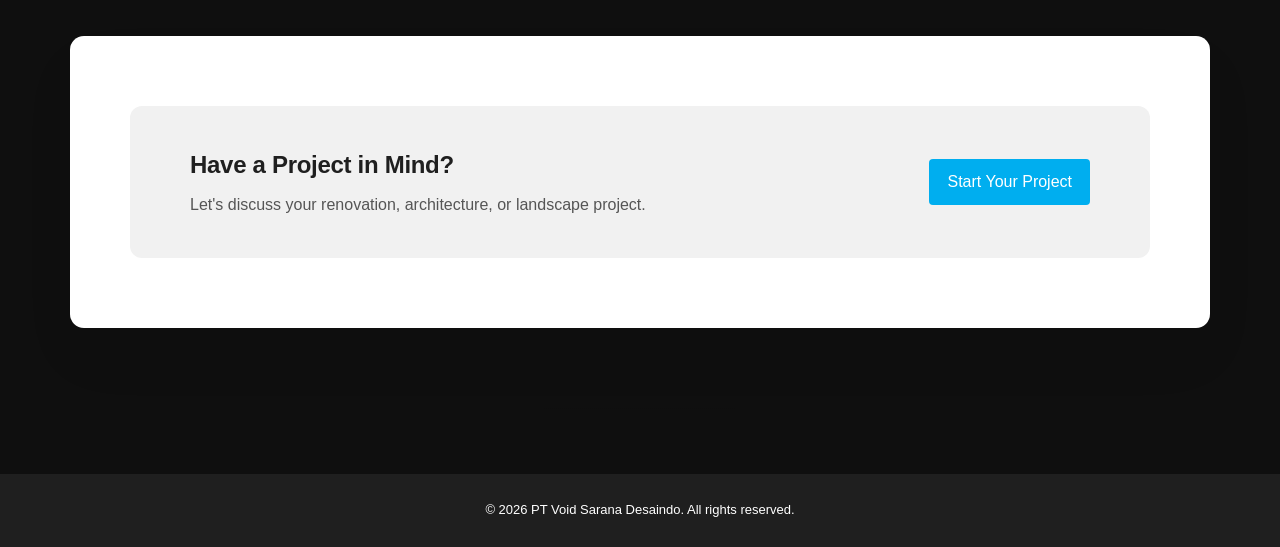
==== commit c3feb574: "Add files via upload" ====
--- a/index.html
+++ b/index.html
@@ -69,9 +69,15 @@
 
 <img src="assets/img/logo.png" alt="Void Sarana Desaindo" class="logo">
 
-<div class="menu-toggle" id="menu-toggle">
-☰
-</div>
+<button
+  class="menu-toggle"
+  id="menu-toggle"
+  type="button"
+  aria-label="Open navigation menu"
+  aria-controls="nav-menu"
+  aria-expanded="false">
+  ☰
+</button>
 
 <nav class="nav" id="nav-menu">
 <a href="index.html" class="active">Home</a>
@@ -85,7 +91,7 @@
 
 </header>
 
-
+<main>
 
 <!-- HERO -->
 <section class="hero reveal-section">
@@ -124,17 +130,17 @@
 <div class="hero-stats">
 
 <div class="hero-stat">
-<h3>50+</h3>
+<div class="stat-number">50+</div>
 <p>Projects</p>
 </div>
 
 <div class="hero-stat">
-<h3>3+</h3>
+<div class="stat-number">3+</div>
 <p>Years Experience</p>
 </div>
 
 <div class="hero-stat">
-<h3>20+</h3>
+<div class="stat-number">20+</div>
 <p>Clients</p>
 </div>
 
@@ -403,6 +409,7 @@
 
 </section>
 
+</main>
 
 <!-- FOOTER -->
 <footer class="site-footer">
@@ -493,7 +500,7 @@
 
 <script>
 
-const counters = document.querySelectorAll(".hero-stat h3");
+const counters = document.querySelectorAll(".hero-stat .stat-number");
 
 counters.forEach(counter => {
 
@@ -527,15 +534,14 @@
 const nav = document.getElementById("nav-menu");
 
 toggle.addEventListener("click", () => {
-nav.classList.toggle("active");
-});
-
-/* tutup menu kalau link diklik */
-
-document.querySelectorAll("#nav-menu a").forEach(link=>{
-link.addEventListener("click",()=>{
-nav.classList.remove("active");
-});
+  nav.classList.toggle("active");
+
+  const isOpen = nav.classList.contains("active");
+  toggle.setAttribute("aria-expanded", isOpen);
+  toggle.setAttribute(
+    "aria-label",
+    isOpen ? "Close navigation menu" : "Open navigation menu"
+  );
 });
 
 </script>
